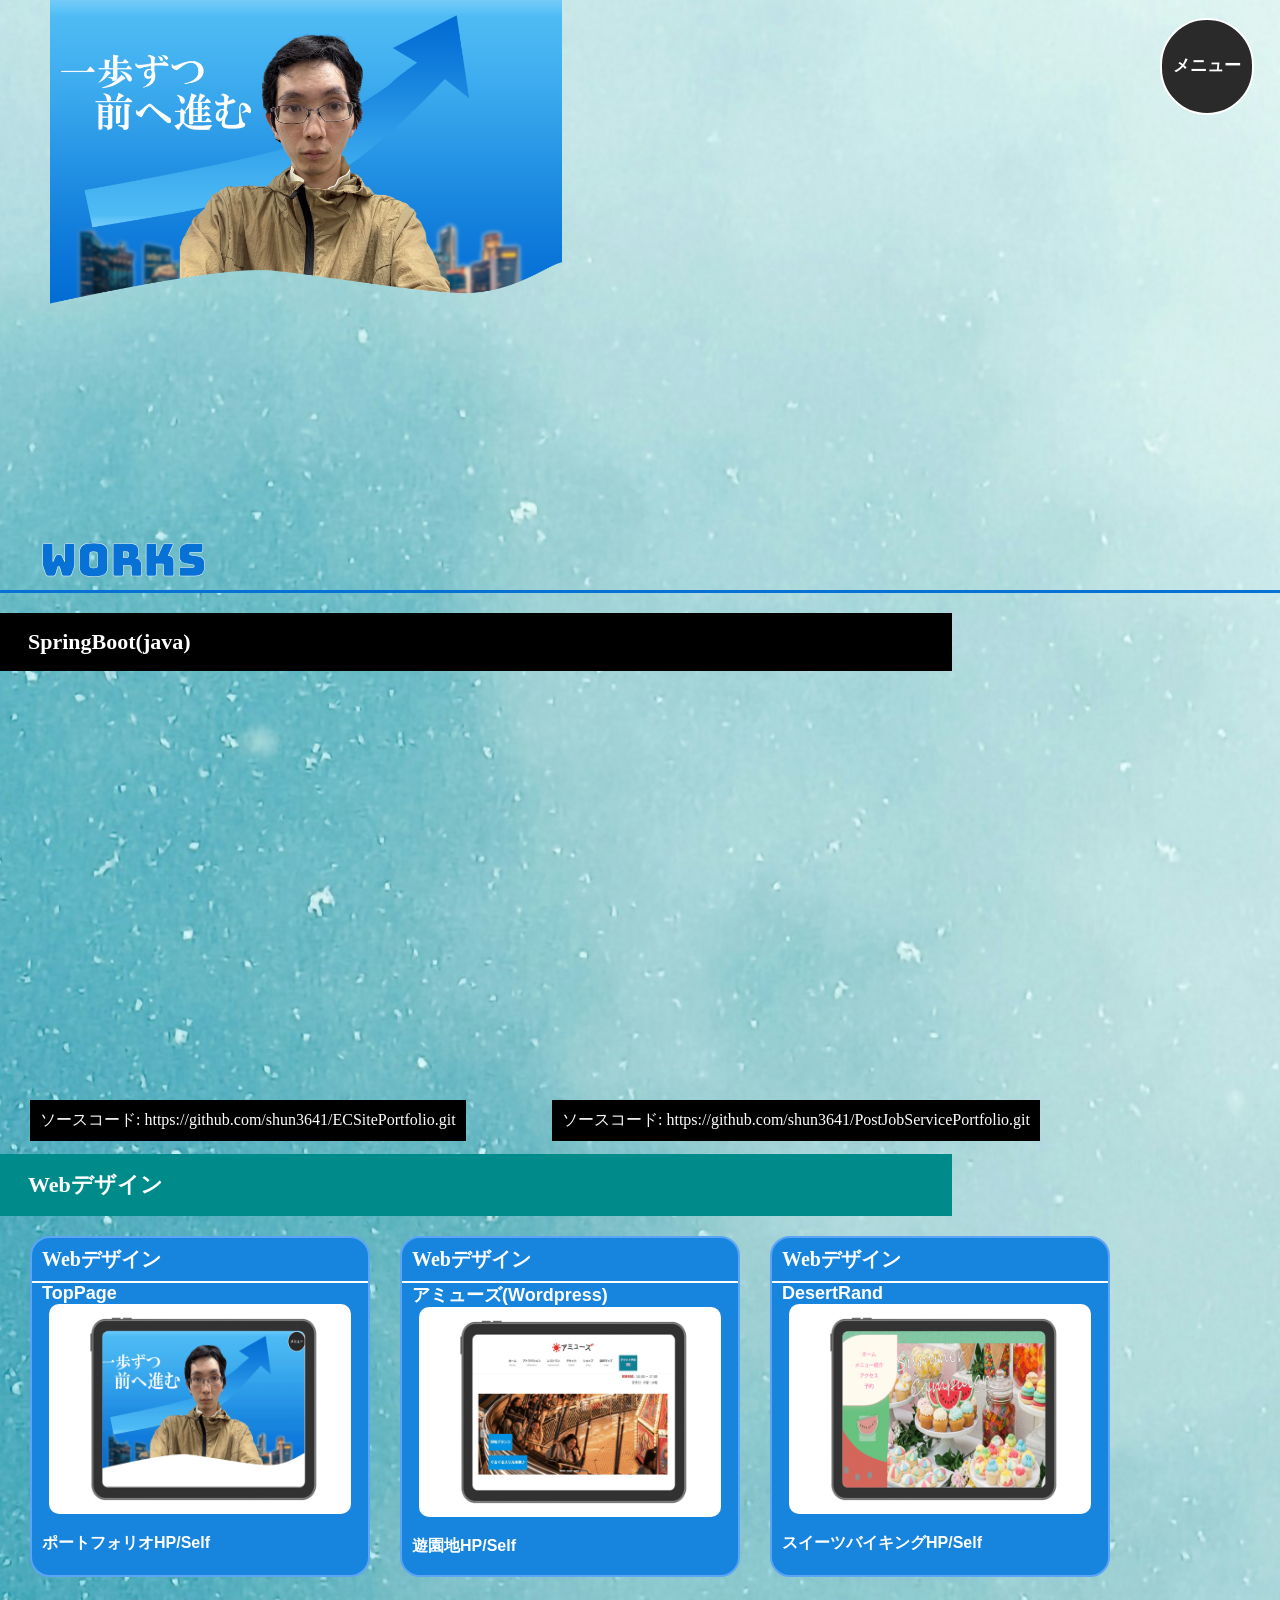
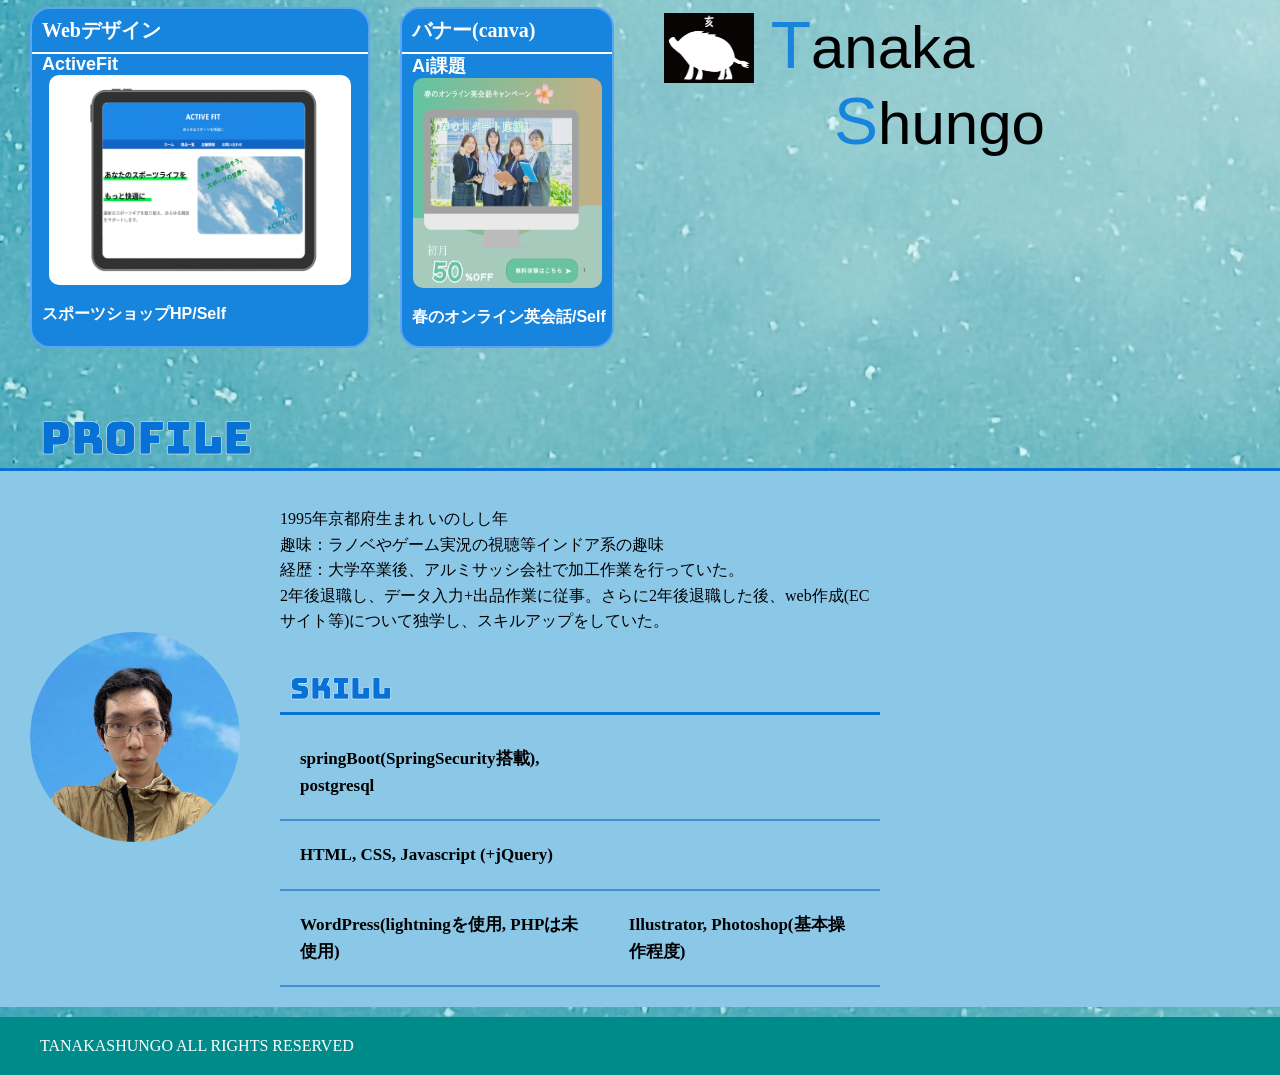
==== index.html @ 15d363fe "Update index.html" ====
<!DOCTYPE html>
<html lang="ja">

<head>
  <meta charset="UTF-8">
  <meta name="viewport" content="width=device-width, initial-scale=1.0">
  <meta name="description" content="田中駿吾のポートフォリオサイトを公開しました。">
  <title>田中駿吾のポートフォリオ</title>
  <link rel="preconnect" href="https://fonts.googleapis.com">
  <link rel="preconnect" href="https://fonts.gstatic.com" crossorigin>
  <link href="https://fonts.googleapis.com/css2?family=Bungee&display=swap" rel="stylesheet">
  <link rel="stylesheet" href="header.css">
  <link rel="stylesheet" href="top.css">
  <link rel="icon" href="imageChara.png" type="image/png">
</head>

<body id="top">

  <!-- Jqueryのloadメソッドでheader.htmlを読み込んだ -->
  <div id="header"></div>
  <div class="top"></div>
    <main>

    <div class="mainWrapper">

      <h2 id="works">WORKS</h2>
      <p class="category spring">SpringBoot(java)</p>
      <div class="works" style="margin-bottom: 30px;">
        
         <div class="work video">
          <iframe width="100%" height="100%" src="https://www.youtube.com/embed/e6VBzIRTwbQ?si=uaJrBrUpISgR3Fca" title="YouTube video player" frameborder="0" allow="accelerometer; autoplay; clipboard-write; encrypted-media; gyroscope; picture-in-picture; web-share" referrerpolicy="strict-origin-when-cross-origin" allowfullscreen></iframe>
          <a href="https://github.com/shun3641/ECSitePortfolio.git" style="background-color: black;padding: 10px;display:inline-block;margin-top: 5px;">ソースコード: https://github.com/shun3641/ECSitePortfolio.git</a>
        </div>
        <div class="work video">
          <iframe width="100%" height="100%" src="https://www.youtube.com/embed/tJMGVxaEprQ?si=BpRdAqpVIMlOrdHr" title="YouTube video player" frameborder="0" allow="accelerometer; autoplay; clipboard-write; encrypted-media; gyroscope; picture-in-picture; web-share" referrerpolicy="strict-origin-when-cross-origin" allowfullscreen></iframe>
          <a href="https://github.com/shun3641/PostJobServicePortfolio.git" style="background-color: black;padding: 10px;display:inline-block;margin-top: 5px;">ソースコード: https://github.com/shun3641/PostJobServicePortfolio.git</a>
        </div>
      </div>
       <p class="category webdesign">Webデザイン</p>
      <div class="works">
        <div class="work">
          <a href="work.html?id=myPortfolio">
            <p class="category">Webデザイン</p>
            <p class="worksText">TopPage</p>
            <div class="work_image">
              <img src="ipad-myportfolio.png">
            </div>
            <p class="workname">ポートフォリオHP/Self</p>
          </a>
        </div>

        <div class="work">
          <a href="https://shungolearning2.fc2.page/">
          <a href="work.html?id=amuse">

            <p class="category">Webデザイン</p>
            <p class="worksText">アミューズ(Wordpress)</p>
            <div class="work_image">
              <img src="ipad-amuse.png">
            </div>
            <p class="workname">遊園地HP/Self</p>
          </a>
        </div>
        <div class="work">
          <a href="https://shungolearning2.web.fc2.com/">
          <a href="work.html?id=desertRand">
            <p class="category">Webデザイン</p>
            <p class="worksText">DesertRand</p>
            <div class="work_image">
              <img src="ipad-desertRand.png">
            </div>
            <p class="workname">スイーツバイキングHP/Self</p>
          </a>
        </div>
        <div class="work">
          <!-- <a href="https://shungolearning2.web.fc2.com/"> -->
          <a href="work.html?id=activeFit">
            <p class="category">Webデザイン</p>
            <p class="worksText">ActiveFit</p>
            <div class="work_image">
              <img src="ipad-ActiveFit.png">
            </div>
            <p class="workname">スポーツショップHP/Self</p>
          </a>
        </div>
        <div class="work">
          <a href="https://shungolearning2.web.fc2.com/">
          <a href="">
            <p class="category">バナー(canva)</p>
            <p class="worksText">Ai課題</p>
            <div class="work_image">
              <img src="bannar1.png">
            </div>
            <p class="workname">春のオンライン英会話/Self</p>
          </a>
        </div>
       
        <!-- 空きスペースを埋める、作品数が4の倍数なら表示 -->
        <p class="whiteSpace">
          <img class="whiteSpaceImage" src="whiteInosisi.png">
          <span class="head">T</span>anaka<br>
          <span class="mLeft"><span class="head">S</span>hungo</span><br>
        </p>
      </div>

      <div id="profile" class="Profile">
        <h2>Profile</h2>
        <div class="profileFlex">
          <div class="myFace">
            <img src="プロフィール用画像.jpg">
          </div>
          <div class="profileContent">
            <p>1995年京都府生まれ いのしし年<br>
              趣味：ラノベやゲーム実況の視聴等インドア系の趣味<br>
              経歴：大学卒業後、アルミサッシ会社で加工作業を行っていた。<br>
              2年後退職し、データ入力+出品作業に従事。さらに2年後退職した後、web作成(ECサイト等)について独学し、スキルアップをしていた。
            </p>
            <h2 class="skillheading">Skill</h2>
            <table class="skillTable" border="1">
              <tbody>
              <tr>
                <td>springBoot(SpringSecurity搭載), postgresql</td>
                <td></td>
              </tr>
              <tr>
                <td>HTML, CSS, Javascript (+jQuery)</td>
                <td></td>
              </tr>
               <tr>
                <td>WordPress(lightningを使用, PHPは未使用)</td>
                <td>Illustrator, Photoshop(基本操作程度)</td>
              </tr>
              
              </tbody>
            </table>
            <table class="skillTableSp" border="1">
              <tbody>
              <tr>
                <td>springBoot(SpringSecurity搭載),postgresql</td>
              </tr>
              <tr>
                <td>HTML, CSS, Javascript (+jQuery)</td>
              </tr>
               <tr>
                <td>WordPress(lightningを使用, PHPは未使用)</td>
              </tr>
              <tr>
                <td>Illustrator, Photoshop(基本操作程度)</td>
              </tr>
              </tbody>
            </table>
            
          </div>
         
        </div>
      </div>
    </div>

    <section>
      
    </section>
  </main>
  <footer>
     <div class="reserved">TANAKASHUNGO ALL RIGHTS RESERVED</div>
  </footer>
  <script src="https://code.jquery.com/jquery-3.7.1.min.js"
    integrity="sha256-/JqT3SQfawRcv/BIHPThkBvs0OEvtFFmqPF/lYI/Cxo=" crossorigin="anonymous"></script>
  <script src="loadHeader.js"></script>
</body>


</html>
---- header.css ----
body {
  margin: 0;
  padding: 0;
  /* 
  widthに境界線とpadddingを含めている。
  ⊡
  境界線 + パディング + コンテンツ = width */
  box-sizing: border-box;
}
* {
  margin: 0;
  padding: 0;
}
html {
  --primary-gray-gradation: conic-gradient(from 240deg at 60% 60%, #4dbaf3 0deg, #2997e6 60deg, #4dbaf3 120deg, #2997e6 280deg);
  --primary-white2: #F8F7F7;
  --primary-black: #1B1B1B;
}

header {
  background-color: #C1CDF5;
}

#logo {
  height: 32px;
  margin-left: 20px;
  padding-top: 18px;
}

li {
  list-style-type: none;
}

a {
  color: inherit;
  text-decoration: none;
}

.navSp {
  display: none;
}

@media screen and (max-width: 767px) {
  .navSp.active {
    transform: translateY(0);
  }
}

/* @media screen and (max-width: 767px) { */
.navSp {
  position: fixed;
  top: 0;
  left: 0;
  width: 100vw;
  height: 100vh;
  background: var(--primary-gray-gradation);
  display: flex;
  align-items: flex-end;
  flex-direction: column;
  z-index: 150;
  transform: translateY(-100vh);
  transition: 1s;
  @media screen and (min-width: 767px) {
    align-items: flex-start;
    
  }
}

/* } */

.navList {
  display: flex;
  position: absolute;
  top: 10px;
  right: 240px;
  flex-direction: column;
  font-size: 3em;
  color: var(--primary-white2);
  font-family: "Bungee", sans-serif;
  font-weight: 200;
  font-style: normal;
  padding-top: 60px;
  gap: 30px;

  @media screen and (max-width: 767px) {
    font-size: 3em;
    right: 0;
    padding-right: 100px;
    padding-top: 80px;
  }

}


.navItem a {
  text-shadow: 1.2px 1.2px 1px var(--primary-black);
}

.nav_wrap {
  /* display: none; */
}

/* @media screen and (max-width: 767px) { */
.nav_wrap {
  display: block;
  position: fixed;
  top: 2%;
  right: 2%;
  z-index: 300;
}

/* } */

.navBtnTxt::after {
  content: "メニュー";
  font-size: 17px;
  color: white;
  font-weight: bold;

  @media screen and (max-width: 767px) {
    content: "メニュー";
    font-size: 14px;

  }
}

.navBtnTxt.active::after {
  content: "閉じる";
  color: black;
}

.navSp.active {
  transform: translateY(0);
}

.navBtn {
  z-index: 300;
  width: 90px;
  height: 90px;
  text-align: center;
  background-color: #2a2a2a;
  border: white 2.5px solid;
  border-radius: 100vw;
  cursor: pointer;
  display: flex;
  align-items: center;
  justify-content: center;
  padding-bottom: 3px;

  @media screen and (max-width: 767px) {
    width: 70px;
    height: 70px;
  }
}

.navBtn.active {
  background: linear-gradient(to bottom, rgb(255, 255, 255), #2a2a2a);
  background-size: 100% 100%;
  background-repeat: no-repeat;
  animation: colorRotation 0.4s linear forwards;

}

@keyframes colorRotation {
  0% {
    background-size: 100% 0%;
    opacity: 0;
  }

  100% {
    background-size: 100% 100%;
    opacity: 1;
  }
}
---- top.css ----
html {
  --bg: #C1CDF5;
}

body {
  max-width: 100%;
  margin: 0;
  background-image: url("texture.jpg");
  background-color: #ffffff70;
  background-position: 10% 10%;
  box-sizing: border-box;
}

.top {
    width: 40%;
    margin-left: 50px;
    height: 500px;
    background-image: url("トップ.png");
    background-repeat: no-repeat;
    background-size: 100%;
  @media screen and (max-width: 1200px) {
    background-image: url("トップSP.png");
    height: auto;
    aspect-ratio: 4 /3;
  }
}

#header {
  background-color: var(--bg);
}

.name {
  font-weight: 800;
  font-size: 26px;
  margin-left: 20px;
  margin-top: 0;
  padding-top: 15px;
}

.title {
  font-family: Arial, Helvetica, sans-serif;
  color: #2a2a2a;
  font-weight: 600;
  font-size: 5.2rem;
  padding-left: 60px;
  background-color: inherit;
  line-height: 0.9;
  text-align: center;
}

.head {
  font-size: 1.1em;
  color: #1785de;
}
.head.small {
  font-size: 1.1em;
}
.mLeft {
  display: inline-block;
  position: relative;
  left: 50px;
}

.portfolio {
  display: inline-block;
  border-radius: 50px;
  font-size: 0.6em;
  letter-spacing: 2px;
  margin-top: 20px;
  line-height: 1.5;
  color: white;
  width: 260px;
  position: relative;
  left: 70px;
  background-color: rgb(64, 64, 64);

  @media screen and (max-width: 767px) {
    left: 30px;
  }
}

.contents_wrapper {
  padding: 10px 60px;
}

h3 {
  margin-top: 30px;
}

h2 {
  margin-top: 30px;
  margin-bottom: 0;
  padding-left: 40px;
  font-family: "Bungee", sans-serif;
  font-weight: 200;
  font-size: 45px;
  color: #0771d5;
  -webkit-text-stroke: 0.5px rgb(255, 255, 255);
  border-bottom: 3px solid #0771d5;
  @media screen and (max-width: 767px) {
    margin-top: 0;
  }
}

main {
  padding-top: 0;
}

.works {
  padding: 20px;
  display: flex;
  flex-wrap: wrap;
  gap: 30px;
  padding-left: 30px;
  padding-bottom: 30px;
}

.work {
  border: 2px solid #5CA4F5;
  background-color: #1785de;
  border-radius: 20px;
  color: white;
  padding-bottom: 3px;
}

.worksText {
  font-family: "ヒラギノ角ゴ Pro W3", "Hiragino Kaku Gothic Pro", "メイリオ", Meiryo, sans-serif;
  font-weight: 800;
  font-size: 18px;
  padding-left: 10px;
  color: white;
}

.category {
  font-size: 20px;
  padding-left: 10px;
  color: white;
  font-weight: 600;
  font-family: "HGP創英角ﾎﾟｯﾌﾟ体";
  border-bottom: 2px solid white;
  padding-top: 8px;
  padding-bottom: 8px;
}

.work_image {
  text-align: center;
}

.work_image img {
  width: 90%;
  height: 210px;
  border-radius: 10px;
  object-fit: 100% 100%;
}

img[src="amuse.png"] {
  opacity: 0.95;
}

.workname {
  padding-left: 10px;
  font-weight: 600;
  font-family: 'ヒラギノ角ゴ Pro W3', 'Hiragino Kaku Gothic Pro', 'メイリオ', Meiryo, sans-serif;
  ;
  padding-top: 15px;
  padding-bottom: 15px;
  margin: 0;
}

.myFace {
  display: inline-block;
  margin-left: 30px;

  @media screen and (max-width: 767px) {
    margin-left: 0;

  }
}

.myFace img {
  width: 210px;
  height: 280px;
  /* clip-path: ellipse(50% 40% at 50% 50%); */
  clip-path: circle();
  border-radius: 50%;
}

.whiteSpace {
  font-size: 70px;
  font-family: Arial, Helvetica, sans-serif;
  font-weight: 400;
  margin-left: 20px;

  @media screen and (max-width: 767px) {
    display: none;
  }
}
.category.spring {
  font-size: 22px;
  width: 70%;
  background-color: black;
  padding: 16px 28px;
  margin-top: 20px;
  border-bottom: none;
}
.category.webdesign {
  font-size: 22px;
  width: 70%;
  background-color: darkcyan;
  padding: 16px 28px;
  margin-top: 20px;
  border-bottom: none;
}

.work.video {
  width: 40%;
  border: none;
  height: 400px;
  background-color: transparent;
  @media screen and (max-width: 767px) {
    width: 100%;
    height: 300px;
  }
}
.whiteSpace.small {
  font-size: 60px;
}

.whiteSpace .mLeft {
  padding-left: 120px;
}

.whiteSpaceImage {
  vertical-align: bottom;
  width: 120px;
  height: 100px;
}
.whiteSpaceImage.small {
  width: 90px;
  height: 70px;
}

.profileFlex {
  display: flex;
  flex-wrap: wrap;
  align-items: center;
  background-color: #8bc8e8;
  @media screen and (max-width: 767px) {
    justify-content: center;
  }
}

.profileContent {
  display: inline-block;
  vertical-align: middle;
  width: 600px;
  line-height: 1.6;
  margin-left: 40px;
  margin-top: 15px;  
  padding: 0;
  padding-top: 20px;
  font-size: 16px;

  @media screen and (max-width: 767px) {
    padding-top: 0;
    margin-top: 0;
    margin-left: 0;
    width: calc(100% - 40px);
  }
}

.profileContent p:first-child {
  margin: 0;
  padding: 0;
}
.skillheading {
  font-size: 30px;
  padding-left: 10px;
}

.skill {
  margin-top: 20px;
  padding-bottom: 20px;
  margin-bottom: 0;
  font-size: 17px;
}

.skill span {
  font-weight: 500;
  border-bottom: 2px solid #2a2a2a;
}
.skillTableSp {
  display: none;
  border: none;
  border-collapse: collapse;
  margin-top: 10px;
  margin-bottom: 20px;
  @media screen and (max-width: 767px) {
    display: block;
  }
}

.skillTable {
  border: none;
  border-collapse: collapse;
  margin-top: 10px;
  margin-bottom: 20px;
  @media screen and (max-width: 767px) {
    display: none;
  }
}
td{
  padding: 20px;
  font-size: 17px;
  font-weight: bold;
  border: none
}

tr {
  border: none;
  border-bottom: 2px solid #4390d1;
}

tbody {
  border: none;
}

.reserved {
  background-color: darkcyan;
  padding: 20px 40px;
  color: white;
  margin-top: 10px;
}
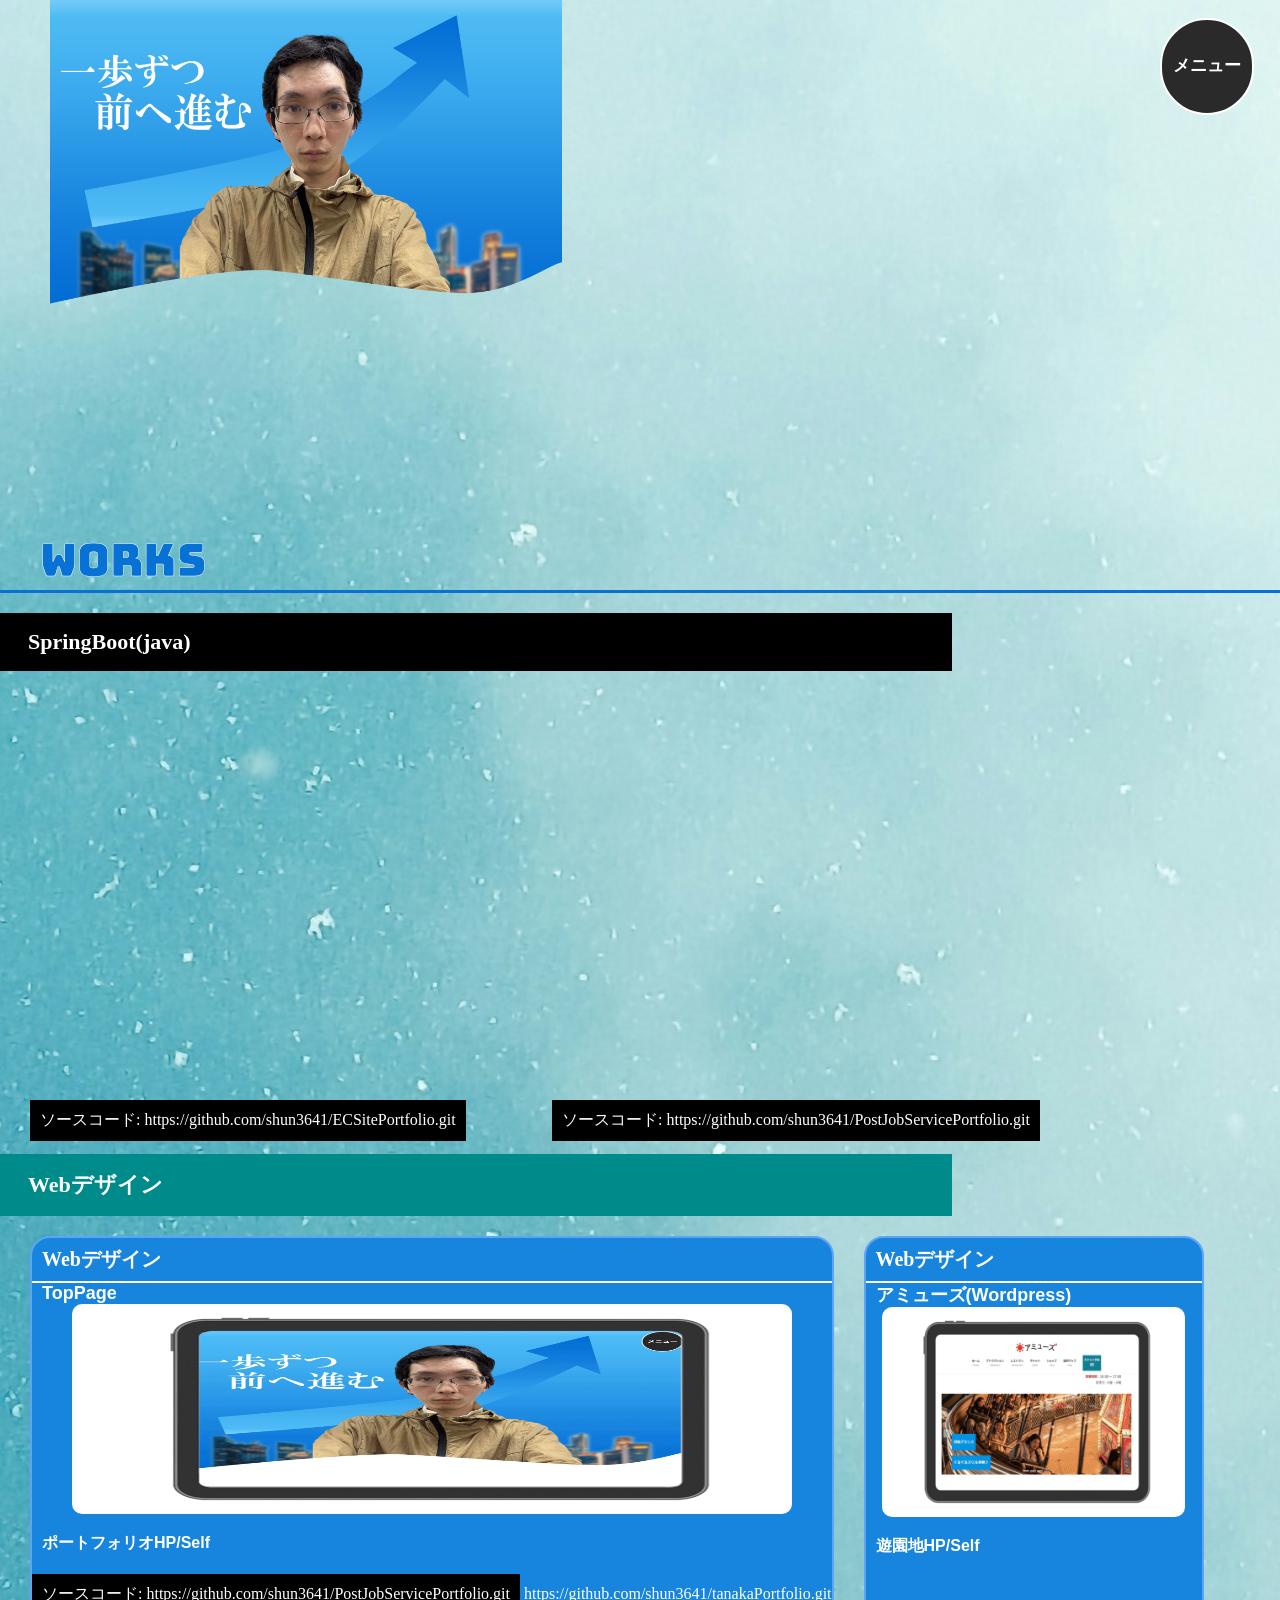
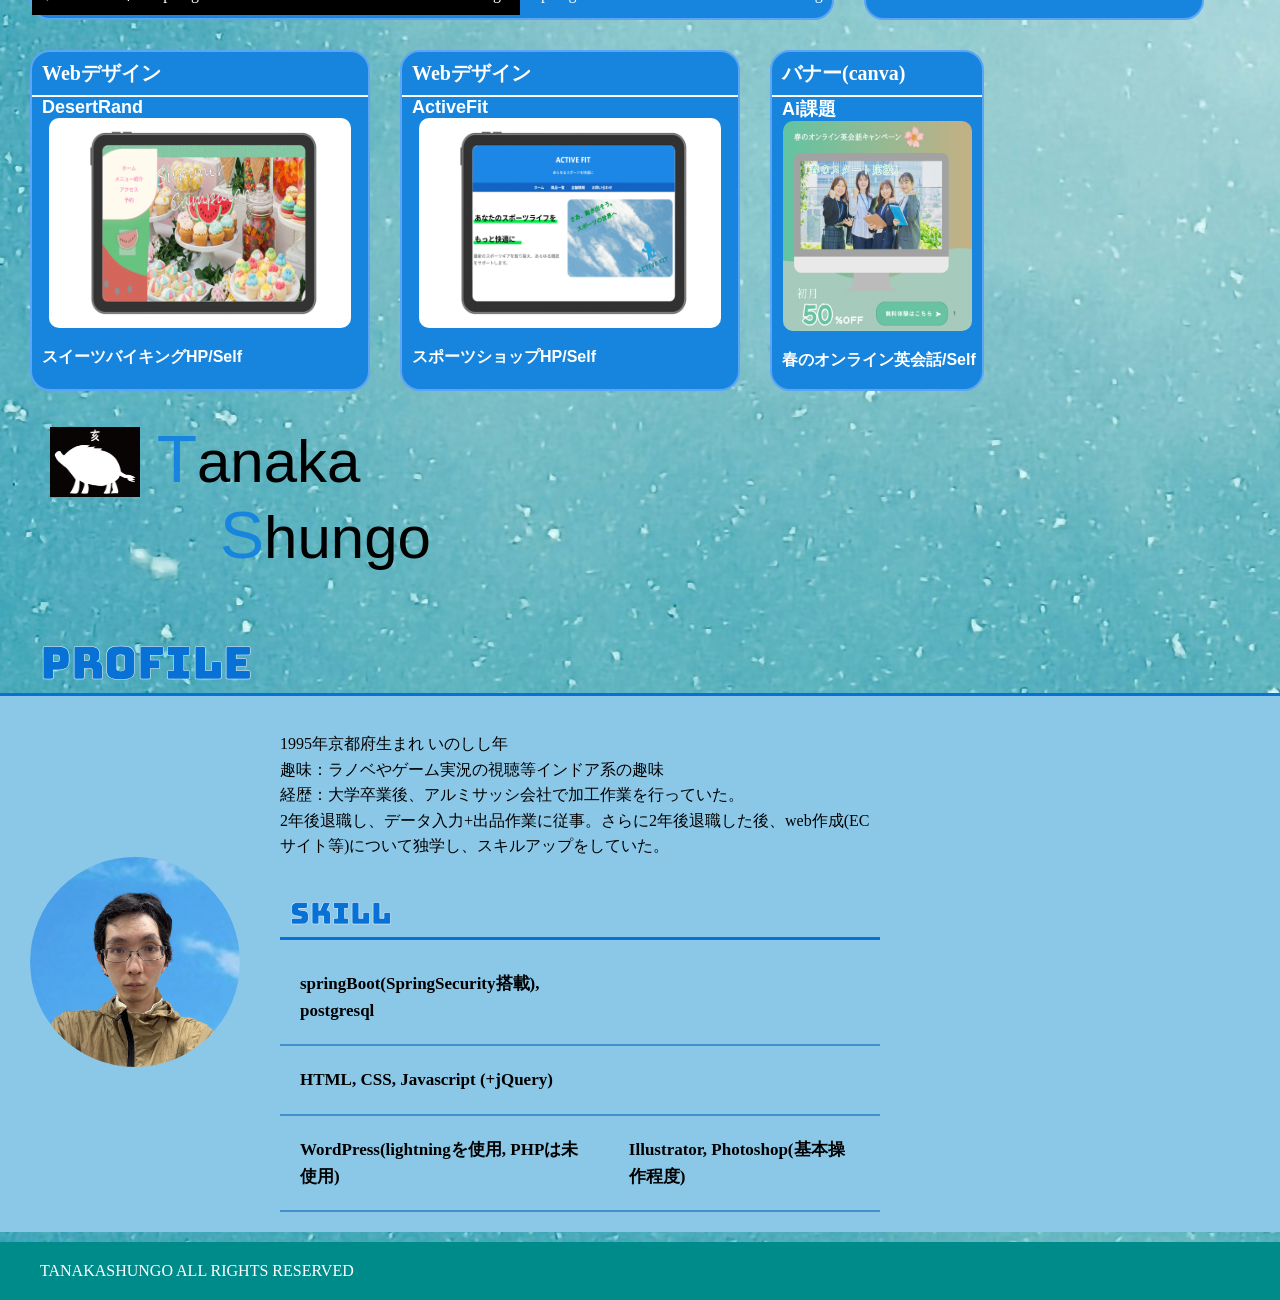
==== commit 2ba0e738: "Fix HTML structure and update portfolio links" ====
--- a/index.html
+++ b/index.html
@@ -47,6 +47,8 @@
             </div>
             <p class="workname">ポートフォリオHP/Self</p>
           </a>
+           <a href="https://github.com/shun3641/tanakaPortfolio.git" style="background-color: black;padding: 10px;display:inline-block;margin-top: 5px;">ソースコード: https://github.com/shun3641/PostJobServicePortfolio.git</a>
+          https://github.com/shun3641/tanakaPortfolio.git
         </div>
 
         <div class="work">
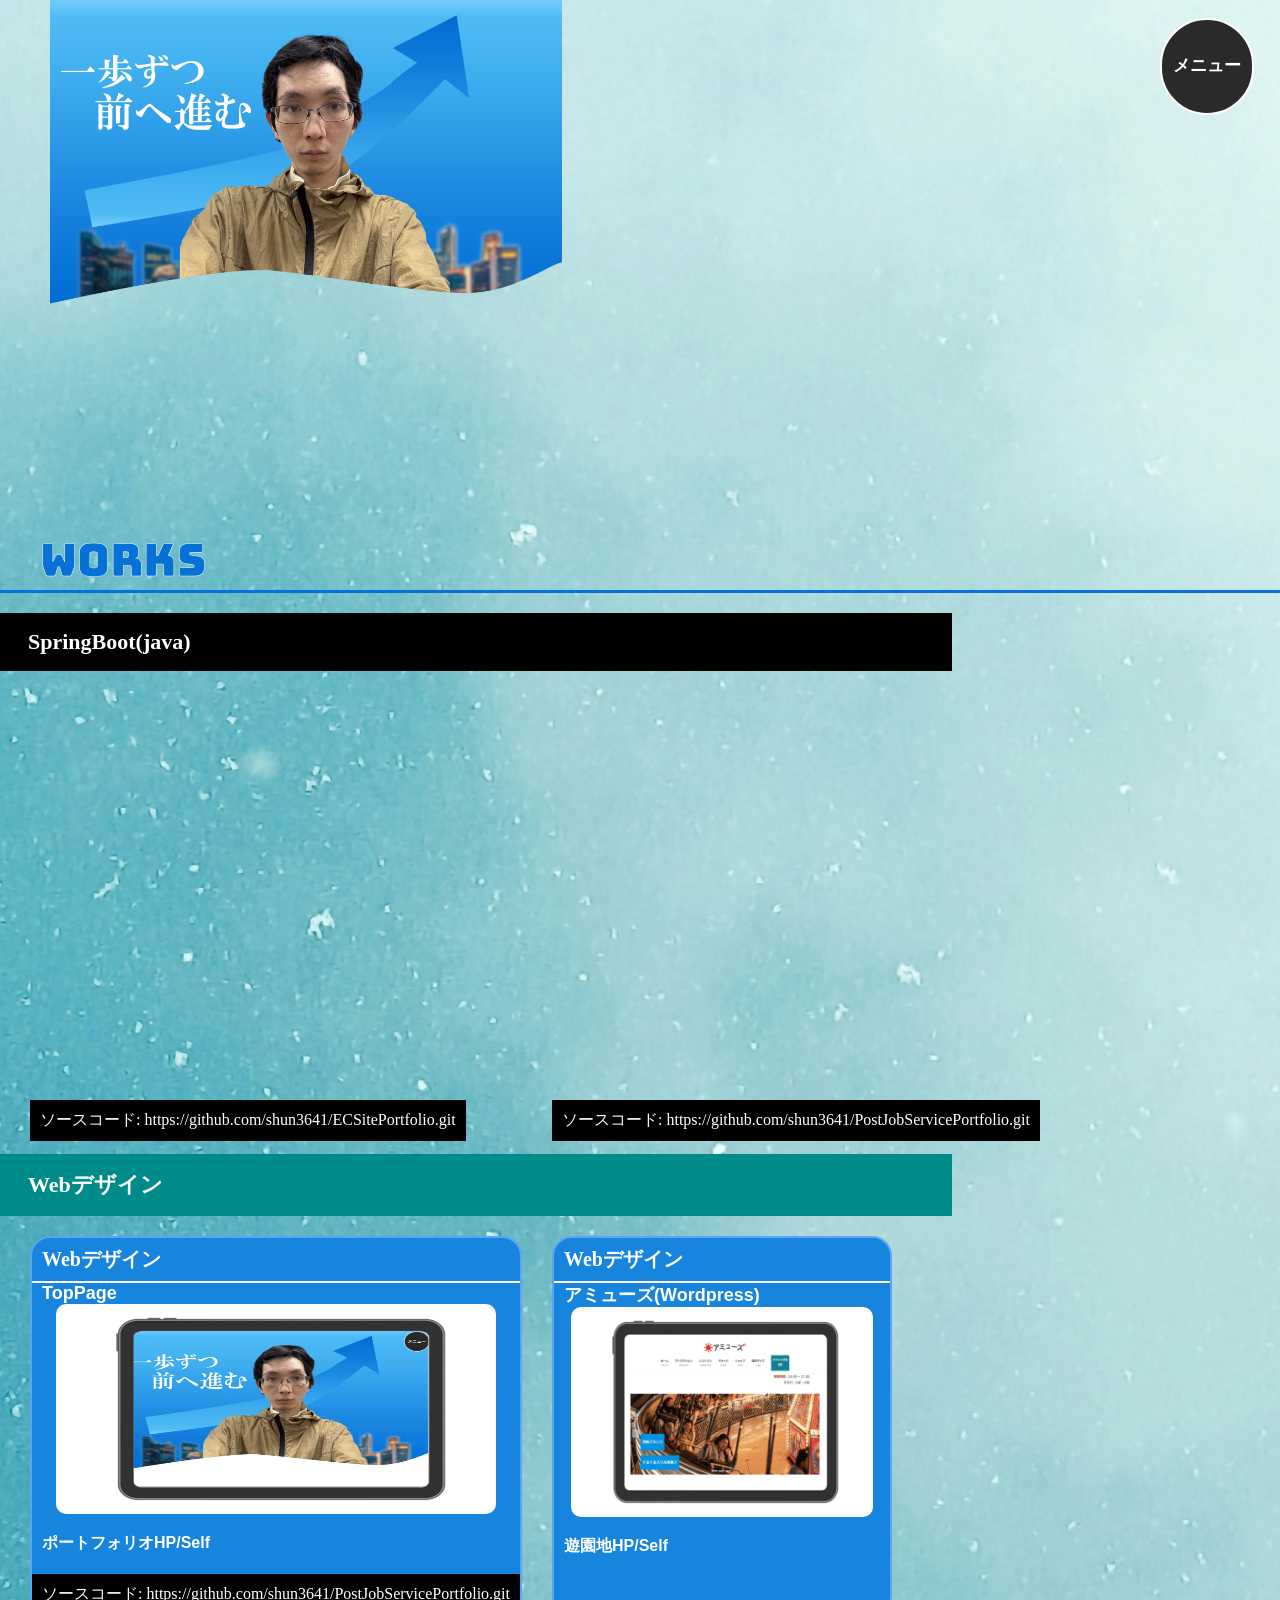
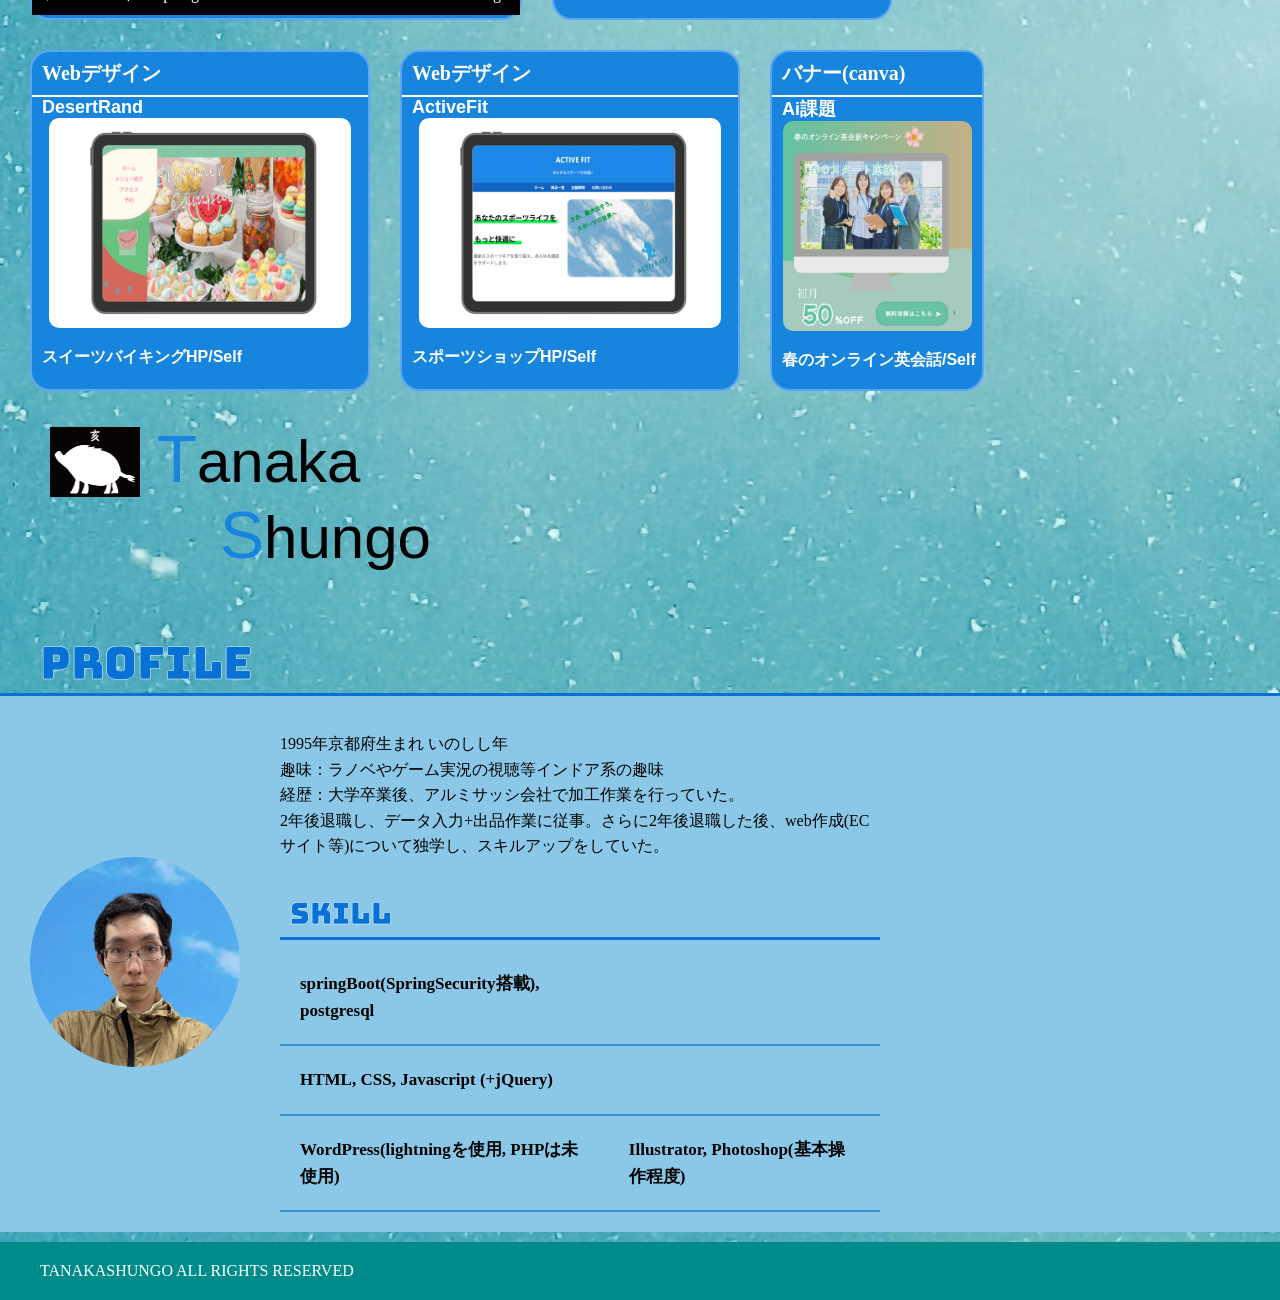
==== commit 9b9a9af3: "Update index.html" ====
--- a/index.html
+++ b/index.html
@@ -48,7 +48,6 @@
             <p class="workname">ポートフォリオHP/Self</p>
           </a>
            <a href="https://github.com/shun3641/tanakaPortfolio.git" style="background-color: black;padding: 10px;display:inline-block;margin-top: 5px;">ソースコード: https://github.com/shun3641/PostJobServicePortfolio.git</a>
-          https://github.com/shun3641/tanakaPortfolio.git
         </div>
 
         <div class="work">
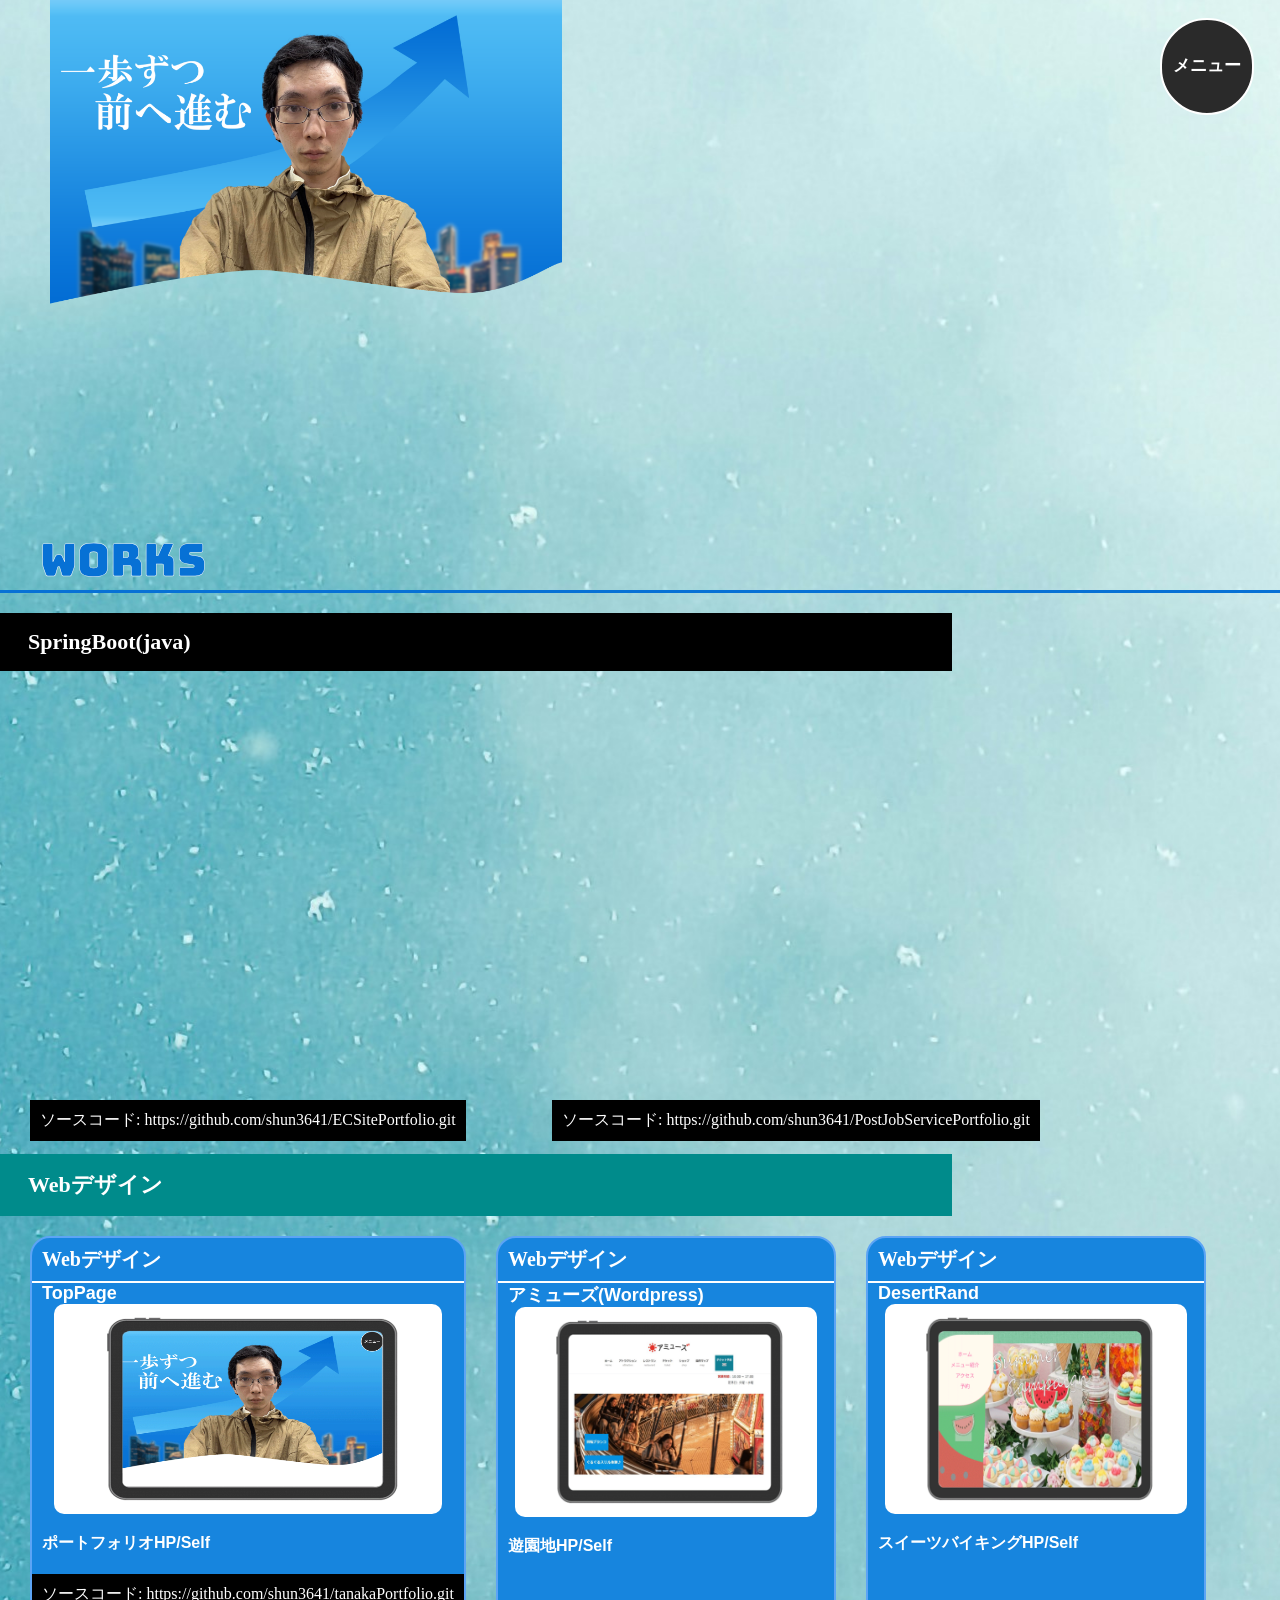
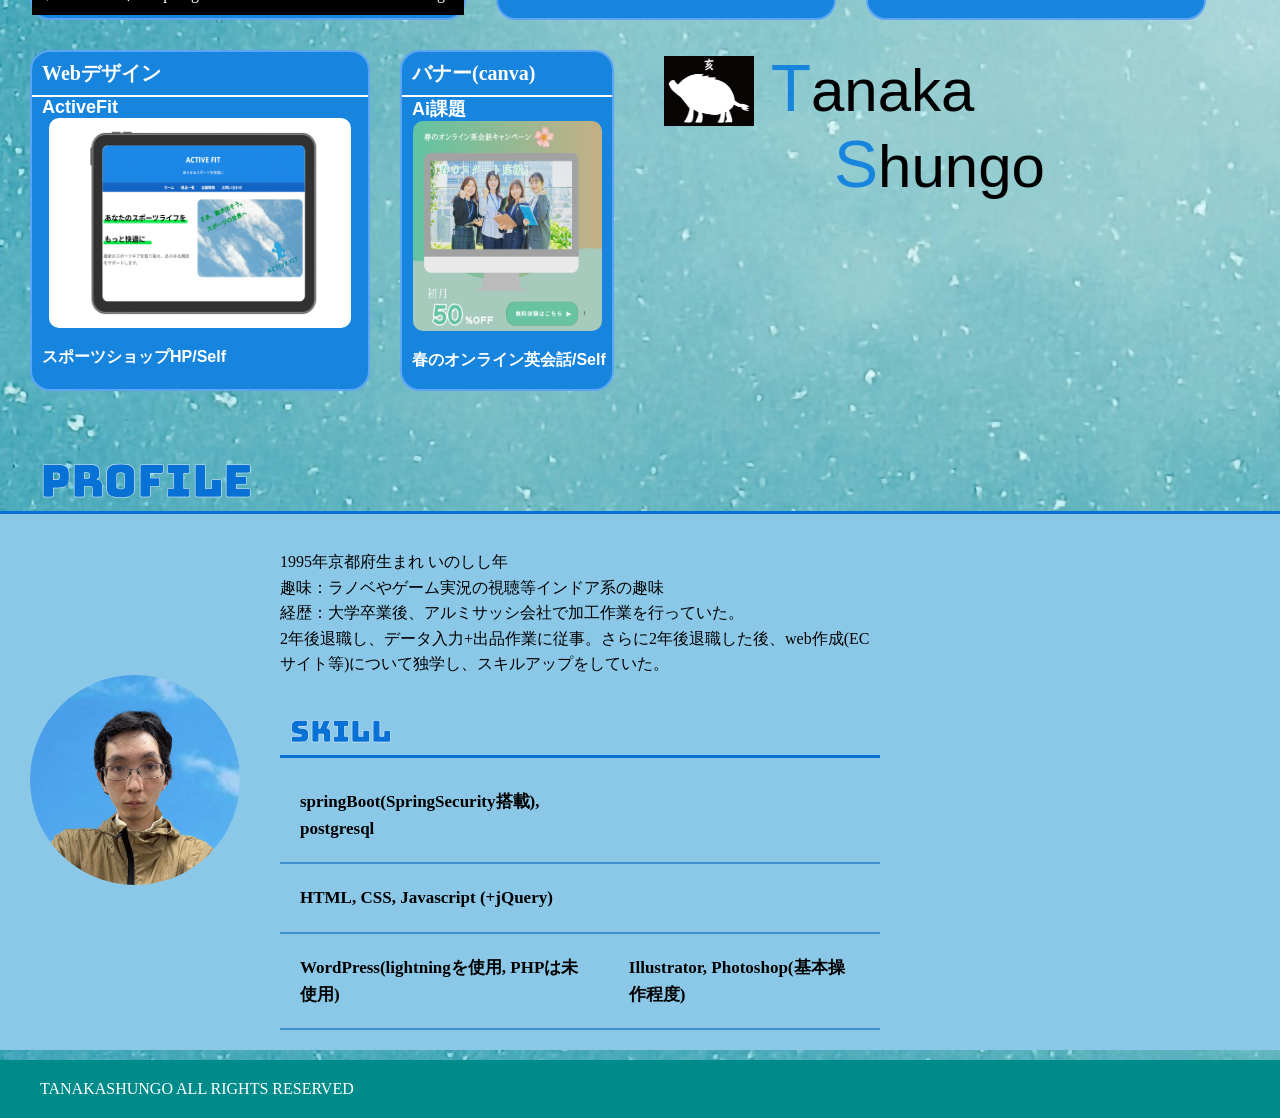
==== commit bc4a8767: "Update index.html" ====
--- a/index.html
+++ b/index.html
@@ -47,7 +47,7 @@
             </div>
             <p class="workname">ポートフォリオHP/Self</p>
           </a>
-           <a href="https://github.com/shun3641/tanakaPortfolio.git" style="background-color: black;padding: 10px;display:inline-block;margin-top: 5px;">ソースコード: https://github.com/shun3641/PostJobServicePortfolio.git</a>
+           <a href="https://github.com/shun3641/tanakaPortfolio.git" style="background-color: black;padding: 10px;display:inline-block;margin-top: 5px;">ソースコード: https://github.com/shun3641/tanakaPortfolio.git</a>
         </div>
 
         <div class="work">
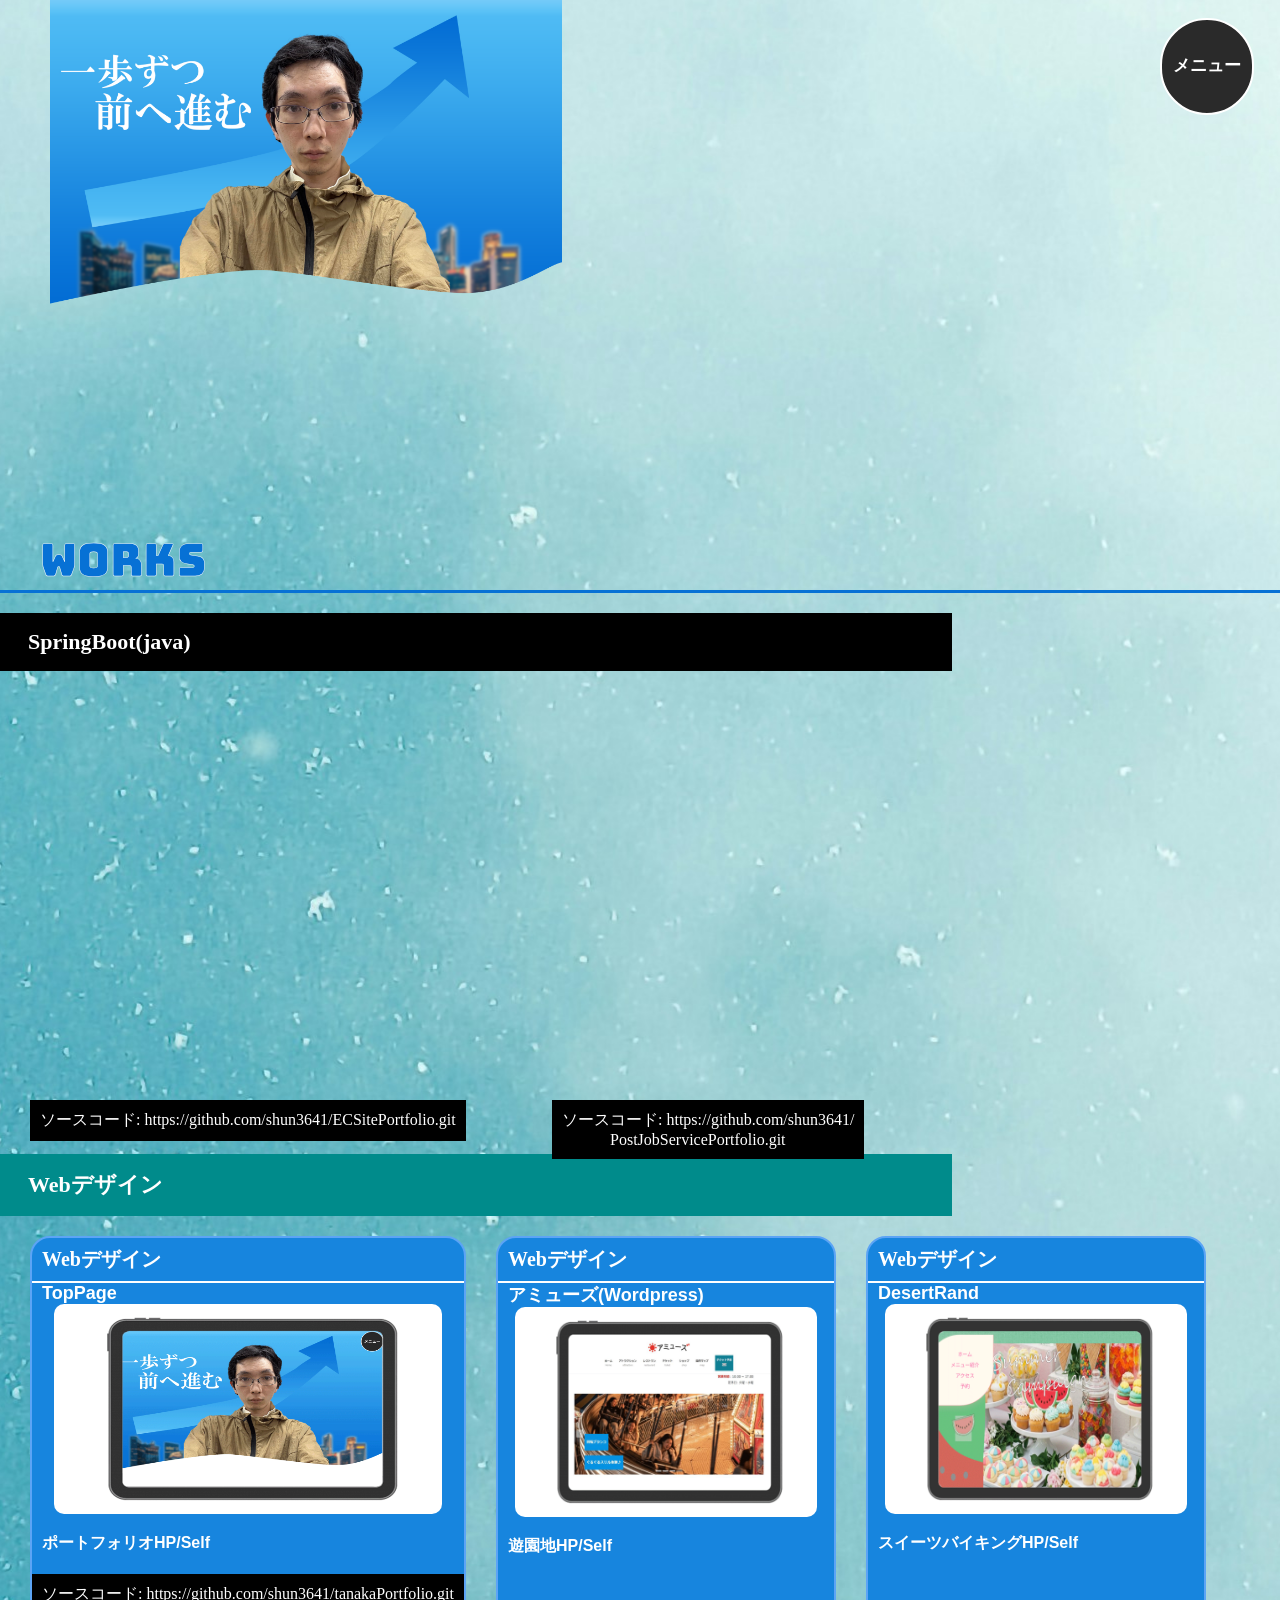
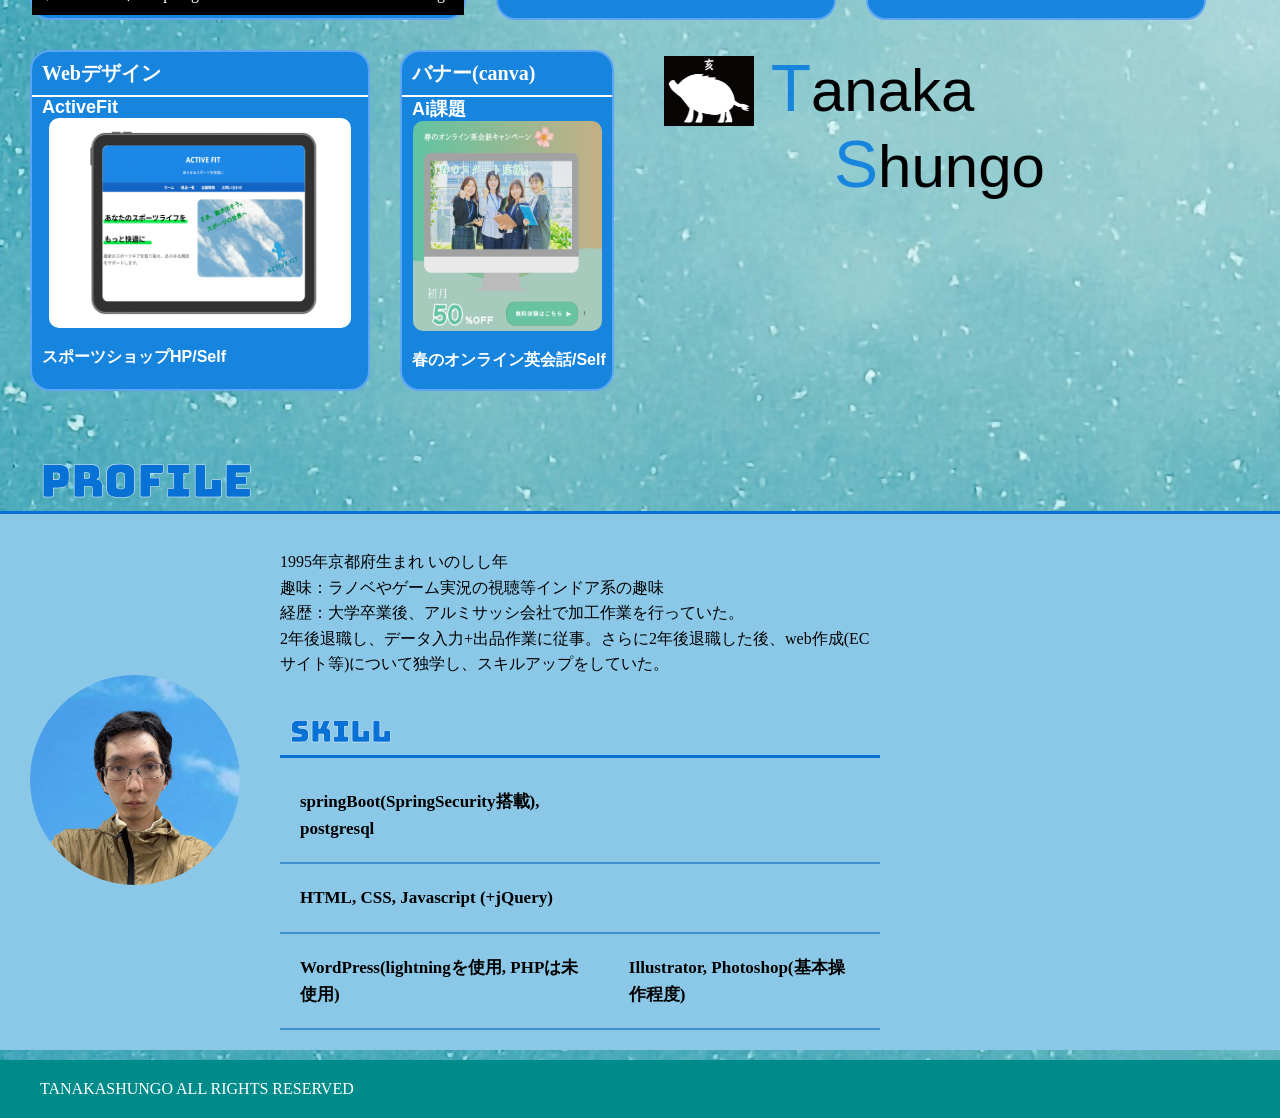
==== commit 98db36d3: "Update index.html" ====
--- a/index.html
+++ b/index.html
@@ -33,7 +33,8 @@
         </div>
         <div class="work video">
           <iframe width="100%" height="100%" src="https://www.youtube.com/embed/tJMGVxaEprQ?si=BpRdAqpVIMlOrdHr" title="YouTube video player" frameborder="0" allow="accelerometer; autoplay; clipboard-write; encrypted-media; gyroscope; picture-in-picture; web-share" referrerpolicy="strict-origin-when-cross-origin" allowfullscreen></iframe>
-          <a href="https://github.com/shun3641/PostJobServicePortfolio.git" style="background-color: black;padding: 10px;display:inline-block;margin-top: 5px;">ソースコード: https://github.com/shun3641/PostJobServicePortfolio.git</a>
+          <a href="https://github.com/shun3641/PostJobServicePortfolio.git" style="background-color: black;padding: 10px;display:inline-block;margin-top: 5px;white-space: pre-wrap;">ソースコード: https://github.com/shun3641/
+            PostJobServicePortfolio.git</a>
         </div>
       </div>
        <p class="category webdesign">Webデザイン</p>
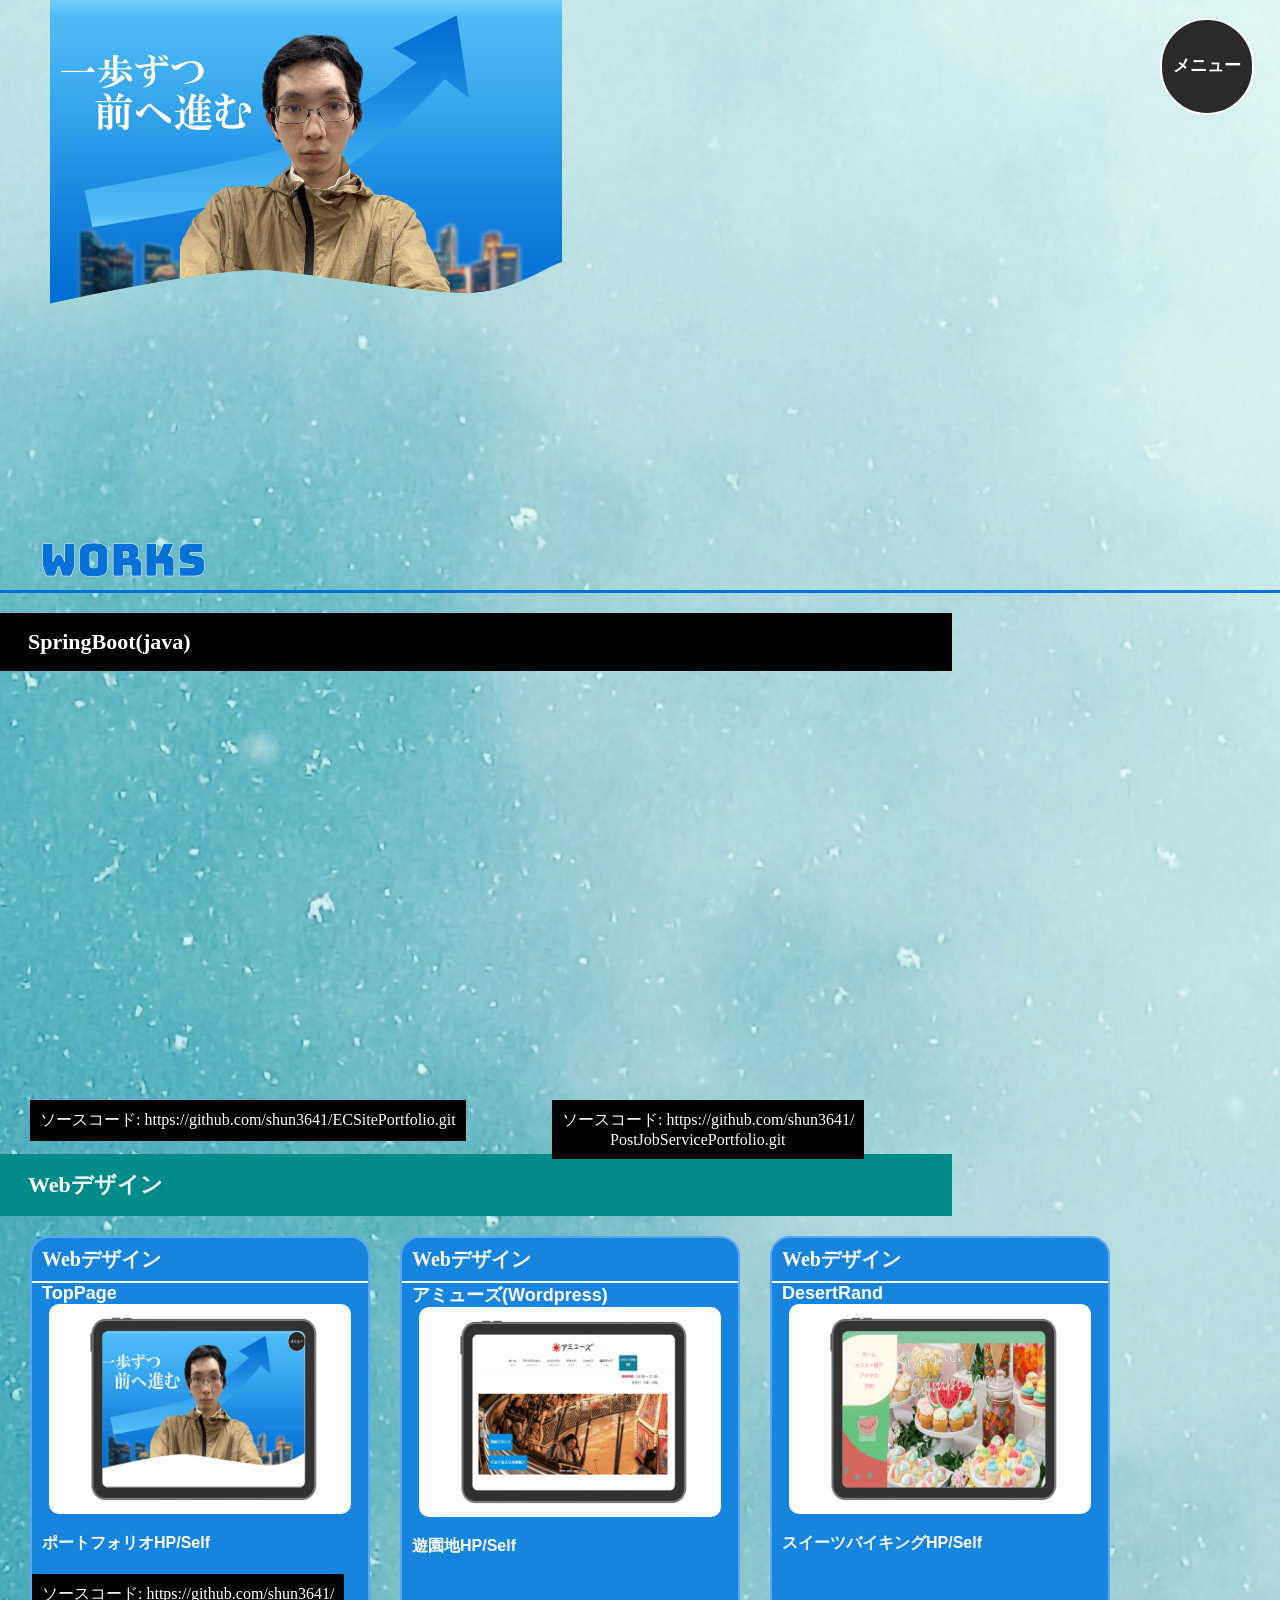
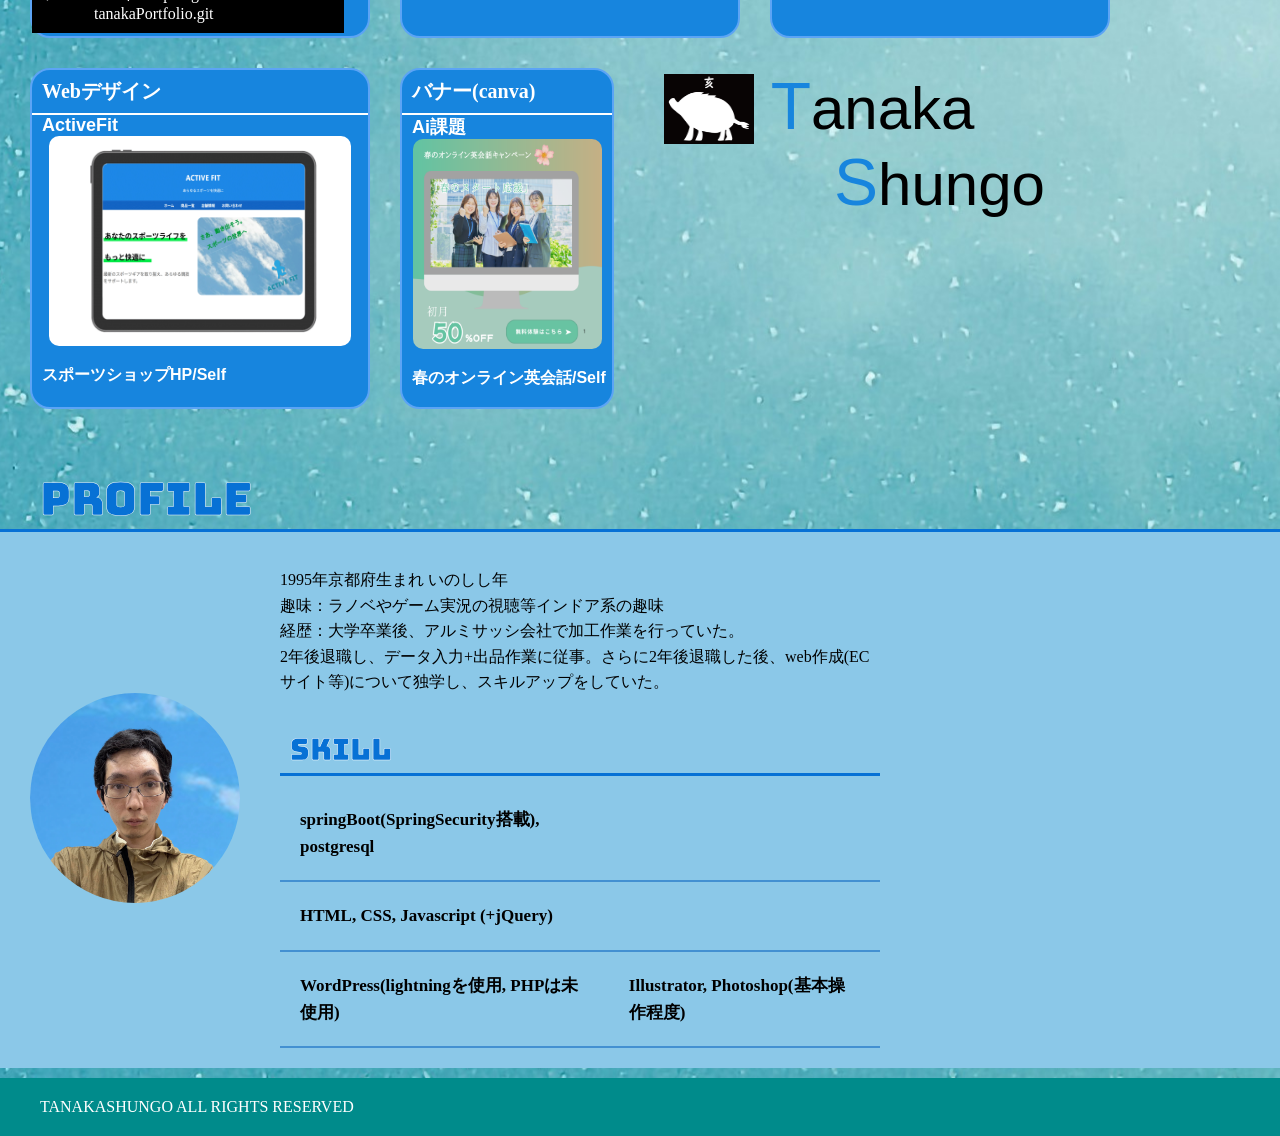
==== commit fbcb67ac: "Fix HTML encoding issues in index.html" ====
--- a/index.html
+++ b/index.html
@@ -48,7 +48,8 @@
             </div>
             <p class="workname">ポートフォリオHP/Self</p>
           </a>
-           <a href="https://github.com/shun3641/tanakaPortfolio.git" style="background-color: black;padding: 10px;display:inline-block;margin-top: 5px;">ソースコード: https://github.com/shun3641/tanakaPortfolio.git</a>
+           <a href="https://github.com/shun3641/tanakaPortfolio.git" style="background-color: black;padding: 10px;display:inline-block;margin-top: 5px;white-space: pre-wrap;">ソースコード: https://github.com/shun3641/
+             tanakaPortfolio.git</a>
         </div>
 
         <div class="work">
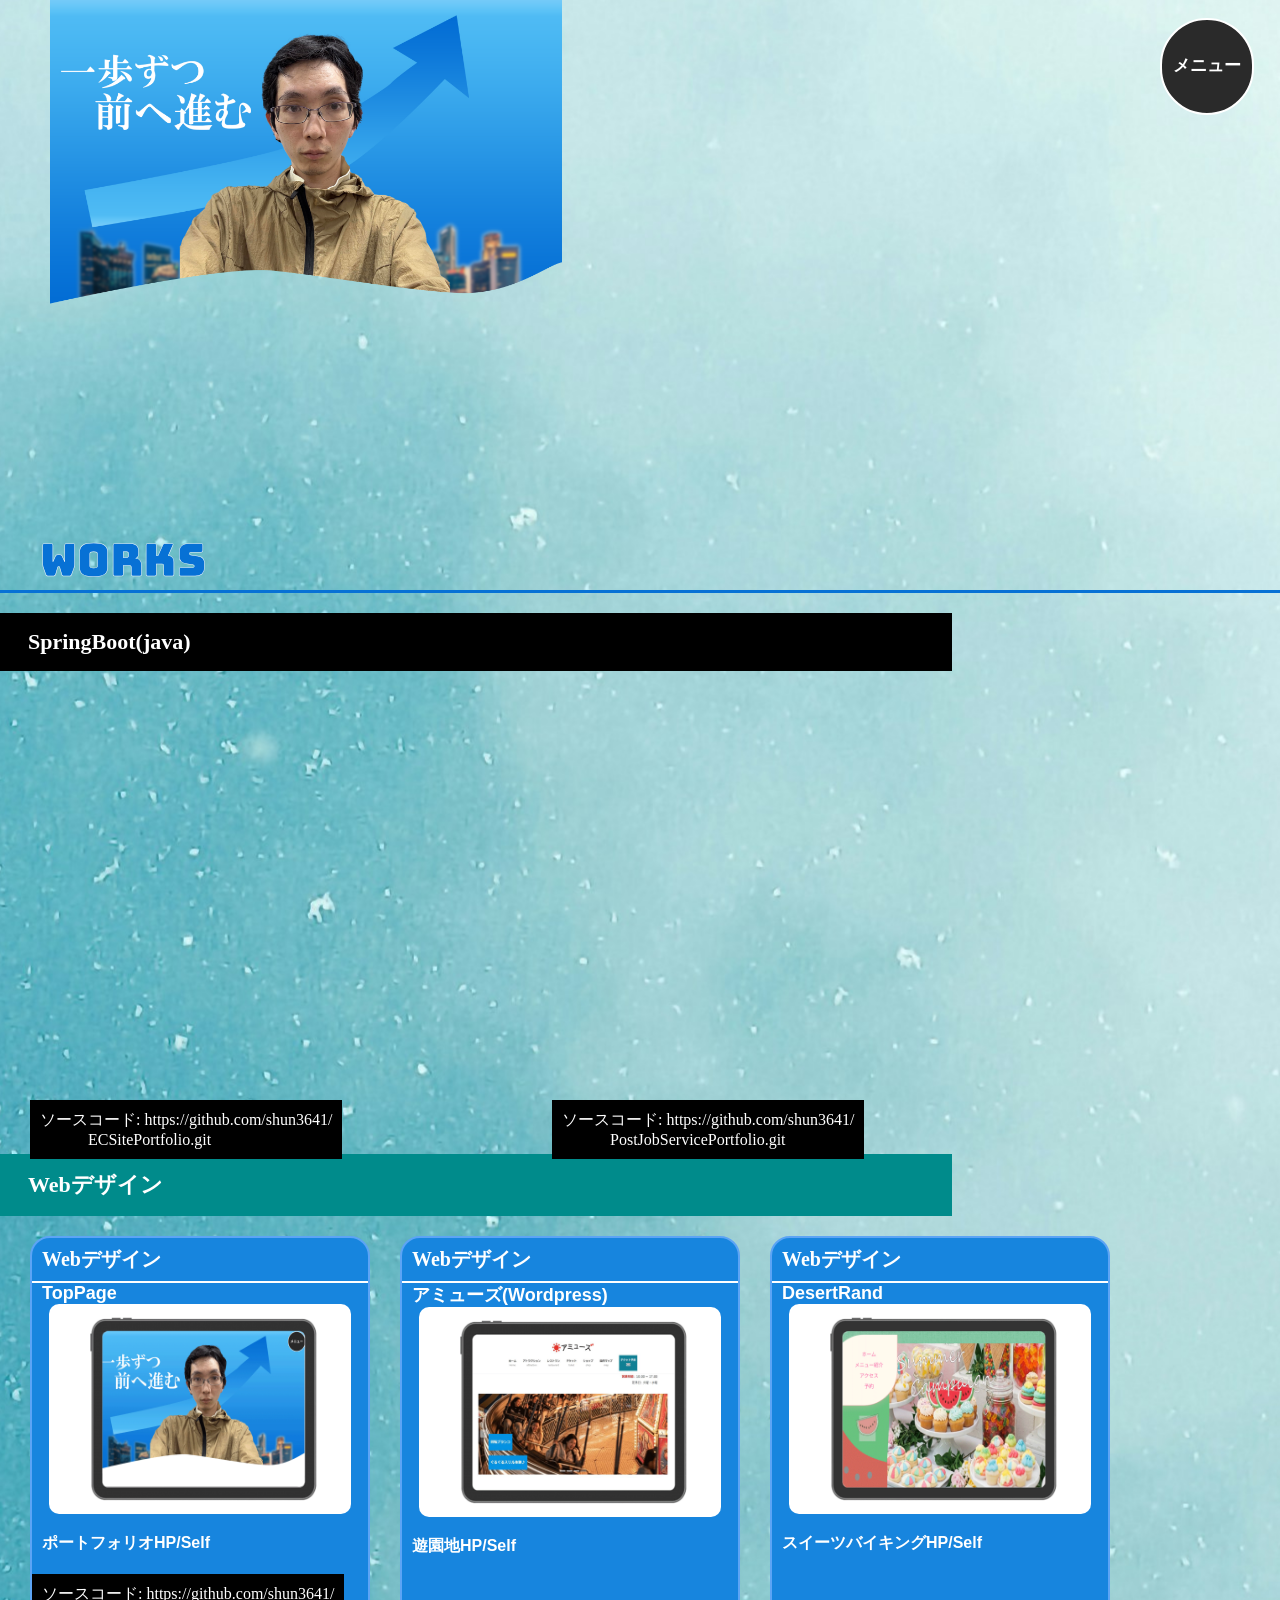
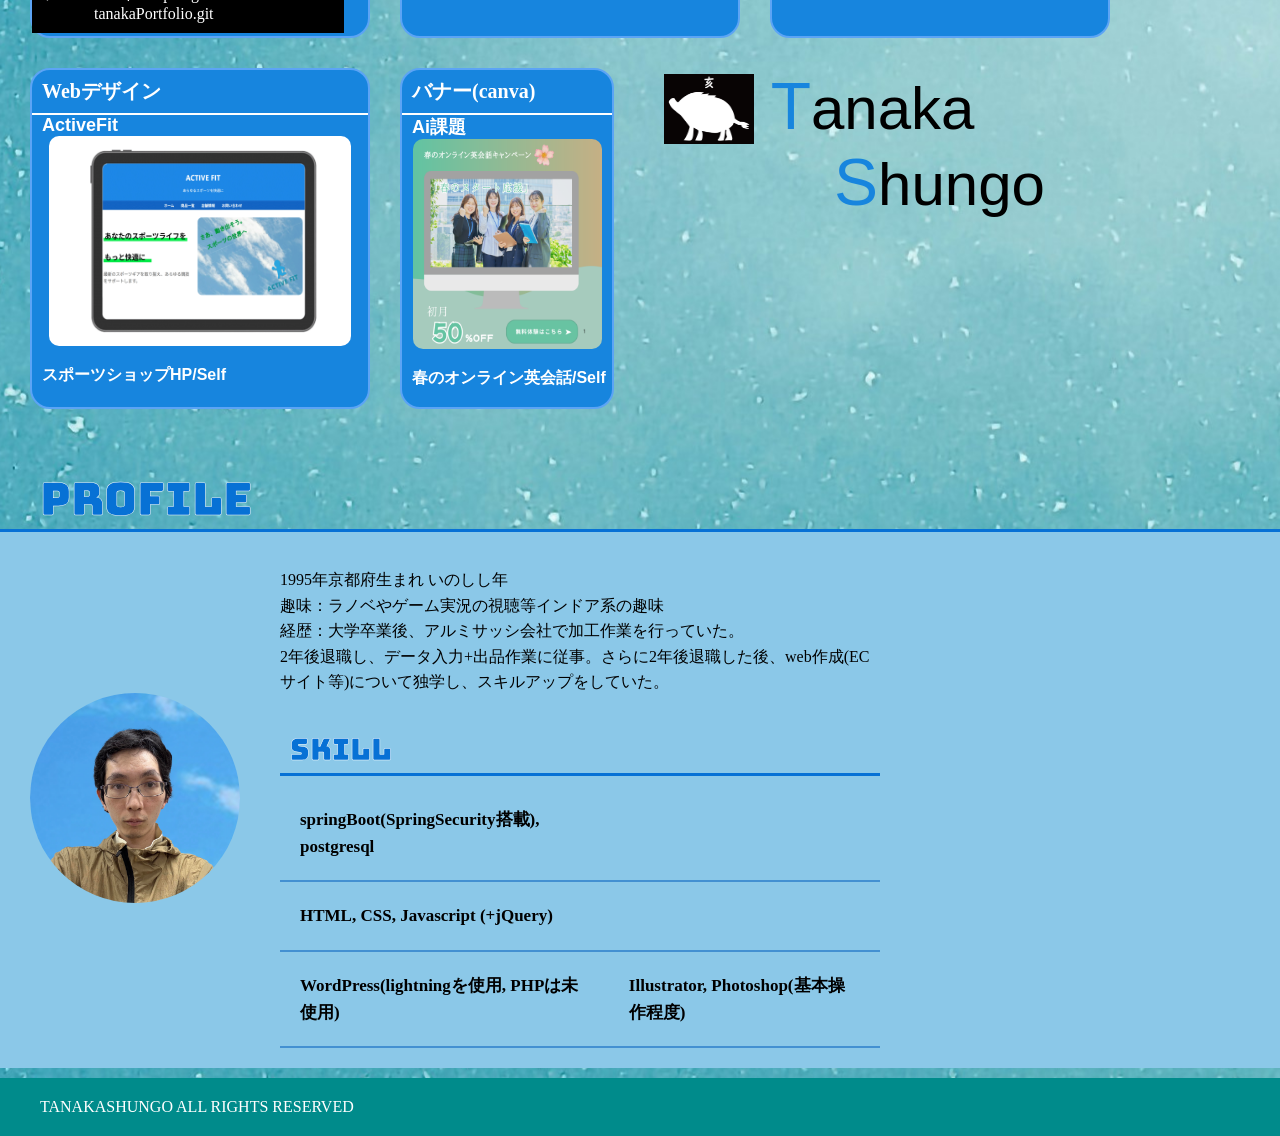
==== commit f132613d: "Fix HTML encoding issues in index.html" ====
--- a/index.html
+++ b/index.html
@@ -29,7 +29,8 @@
         
          <div class="work video">
           <iframe width="100%" height="100%" src="https://www.youtube.com/embed/e6VBzIRTwbQ?si=uaJrBrUpISgR3Fca" title="YouTube video player" frameborder="0" allow="accelerometer; autoplay; clipboard-write; encrypted-media; gyroscope; picture-in-picture; web-share" referrerpolicy="strict-origin-when-cross-origin" allowfullscreen></iframe>
-          <a href="https://github.com/shun3641/ECSitePortfolio.git" style="background-color: black;padding: 10px;display:inline-block;margin-top: 5px;">ソースコード: https://github.com/shun3641/ECSitePortfolio.git</a>
+          <a href="https://github.com/shun3641/ECSitePortfolio.git" style="background-color: black;padding: 10px;display:inline-block;margin-top: 5px;white-space: pre-wrap;">ソースコード: https://github.com/shun3641/
+            ECSitePortfolio.git</a>
         </div>
         <div class="work video">
           <iframe width="100%" height="100%" src="https://www.youtube.com/embed/tJMGVxaEprQ?si=BpRdAqpVIMlOrdHr" title="YouTube video player" frameborder="0" allow="accelerometer; autoplay; clipboard-write; encrypted-media; gyroscope; picture-in-picture; web-share" referrerpolicy="strict-origin-when-cross-origin" allowfullscreen></iframe>
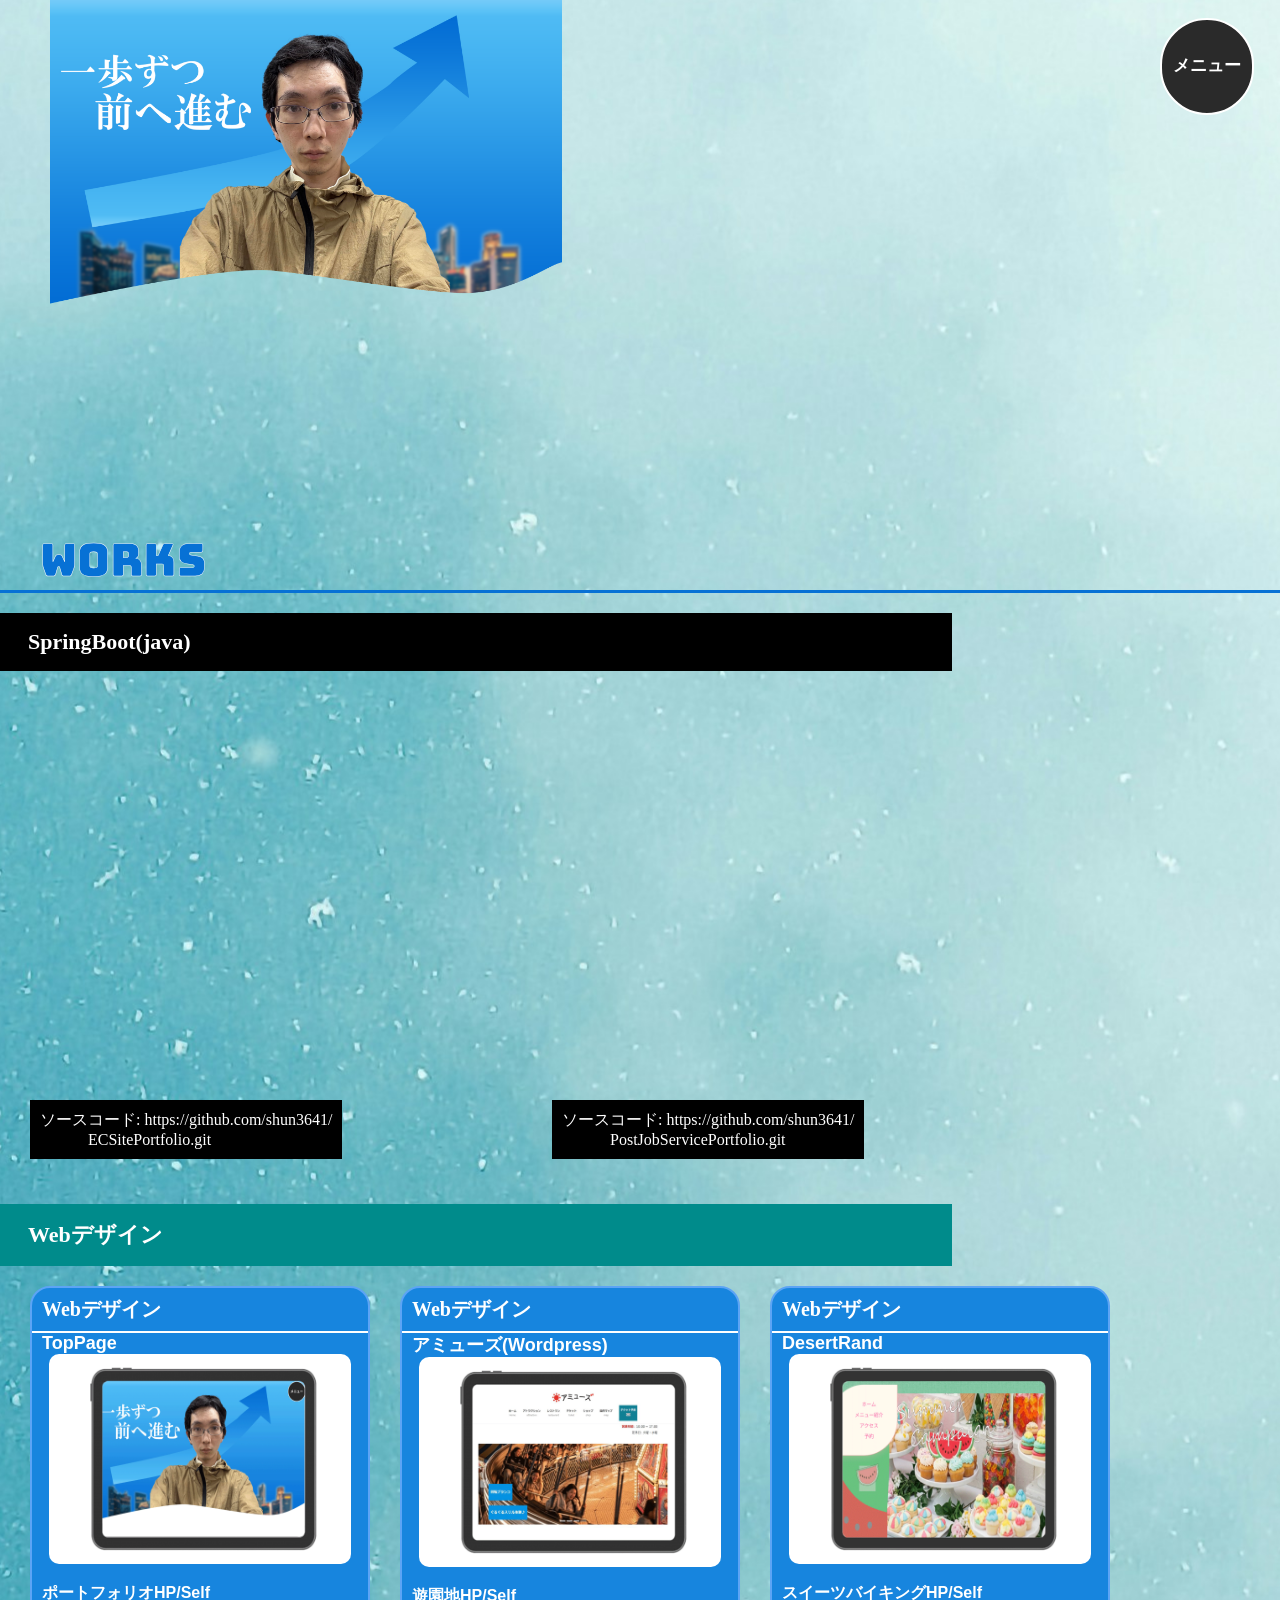
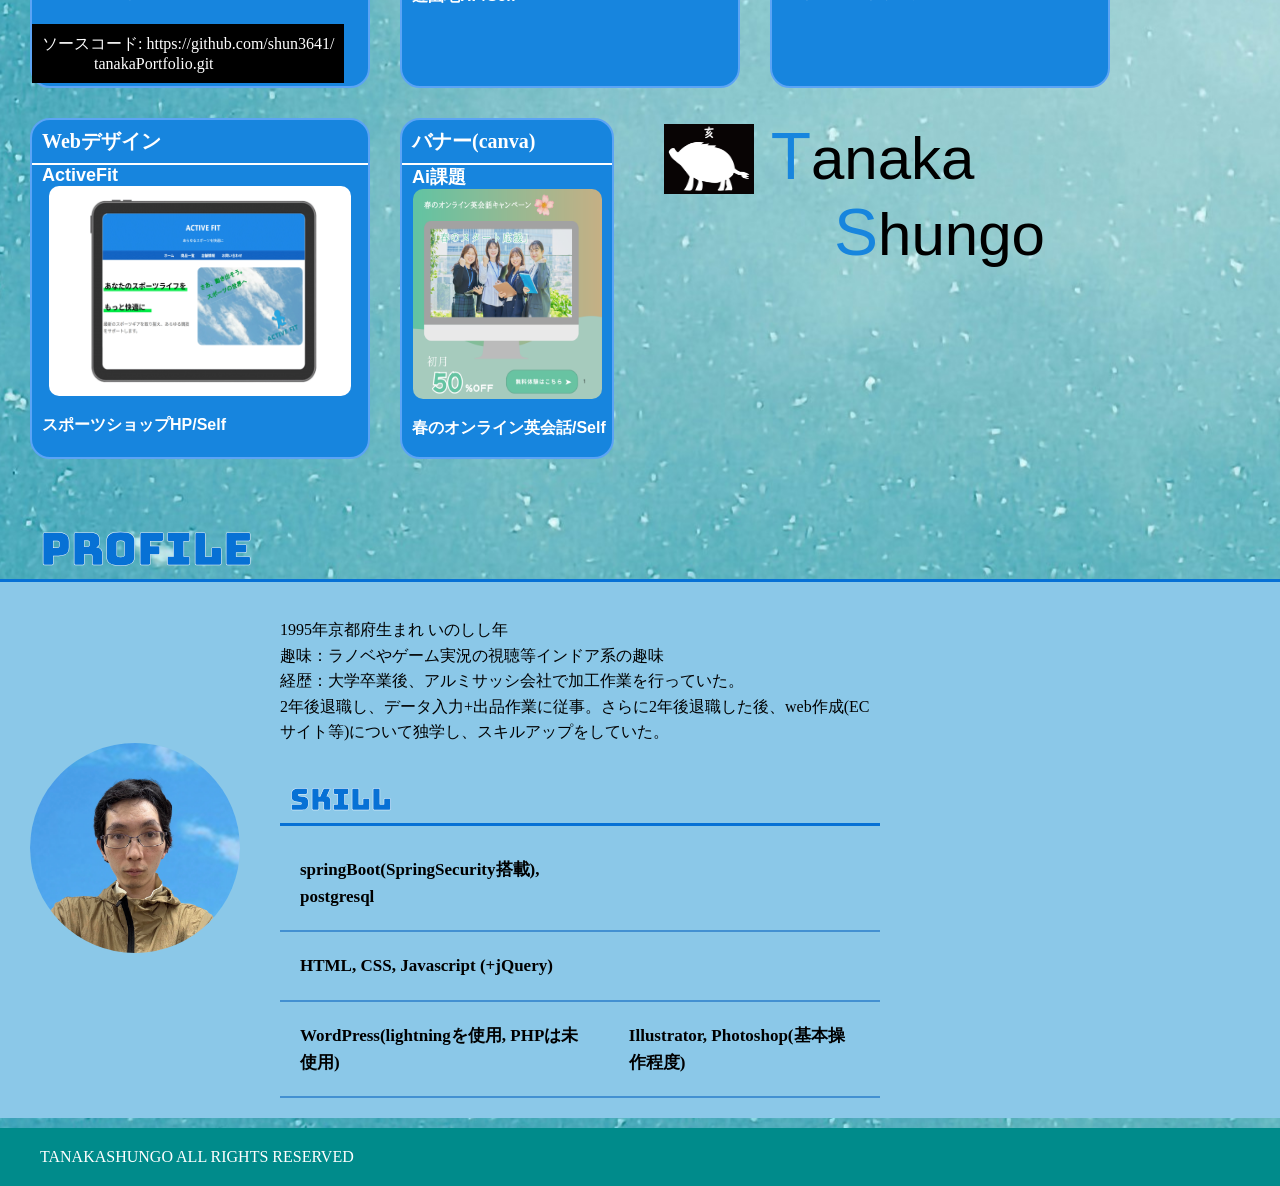
==== commit c9b01870: "Update index.html" ====
--- a/index.html
+++ b/index.html
@@ -146,7 +146,7 @@
                 <td>HTML, CSS, Javascript (+jQuery)</td>
               </tr>
                <tr>
-                <td>WordPress(lightningを使用, PHPは未使用)</td>
+                <td>WordPress(lightningを使用, PHPは学習中)</td>
               </tr>
               <tr>
                 <td>Illustrator, Photoshop(基本操作程度)</td>
--- a/top.css
+++ b/top.css
@@ -217,9 +217,11 @@
   border: none;
   height: 400px;
   background-color: transparent;
+   margin-bottom: 50px;
   @media screen and (max-width: 767px) {
     width: 100%;
     height: 300px;
+   
   }
 }
 .whiteSpace.small {
@@ -330,4 +332,4 @@
   padding: 20px 40px;
   color: white;
   margin-top: 10px;
-}+}
